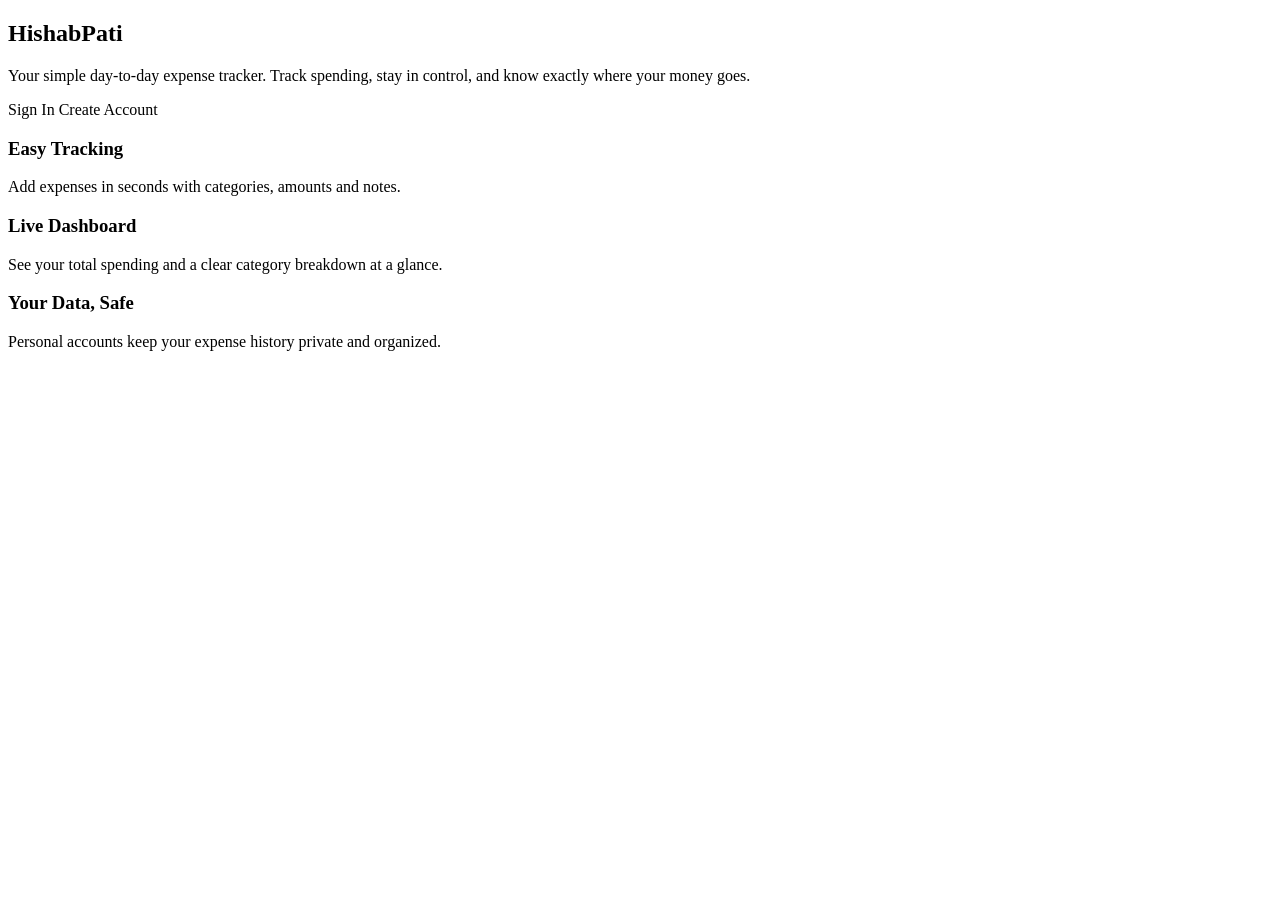
==== src/main/resources/templates/index.html @ 8710046a "Initial commit: HishabPati expense tracker (Spring Boot 4.1.1, Thymeleaf, MongoDB, Security)" ====
<!DOCTYPE html>
<html lang="en" xmlns:th="http://www.thymeleaf.org">
<head>
    <meta charset="UTF-8">
    <meta name="viewport" content="width=device-width, initial-scale=1.0">
    <title>HishabPati - Expense Tracker</title>
    <link rel="stylesheet" th:href="@{/css/style.css}">
</head>
<body>
<main class="container">
    <section class="hero">
        <h1>HishabPati</h1>
        <p class="tagline">Your simple day-to-day expense tracker. Track spending, stay in control, and know exactly where your money goes.</p>
        <div class="hero-actions">
            <a class="btn btn-primary" th:href="@{/login}">Sign In</a>
            <a class="btn btn-ghost" th:href="@{/signup}">Create Account</a>
        </div>

        <div class="hero-features">
            <div class="feature">
                <h3>Easy Tracking</h3>
                <p>Add expenses in seconds with categories, amounts and notes.</p>
            </div>
            <div class="feature">
                <h3>Live Dashboard</h3>
                <p>See your total spending and a clear category breakdown at a glance.</p>
            </div>
            <div class="feature">
                <h3>Your Data, Safe</h3>
                <p>Personal accounts keep your expense history private and organized.</p>
            </div>
        </div>
    </section>
</main>
</body>
</html>
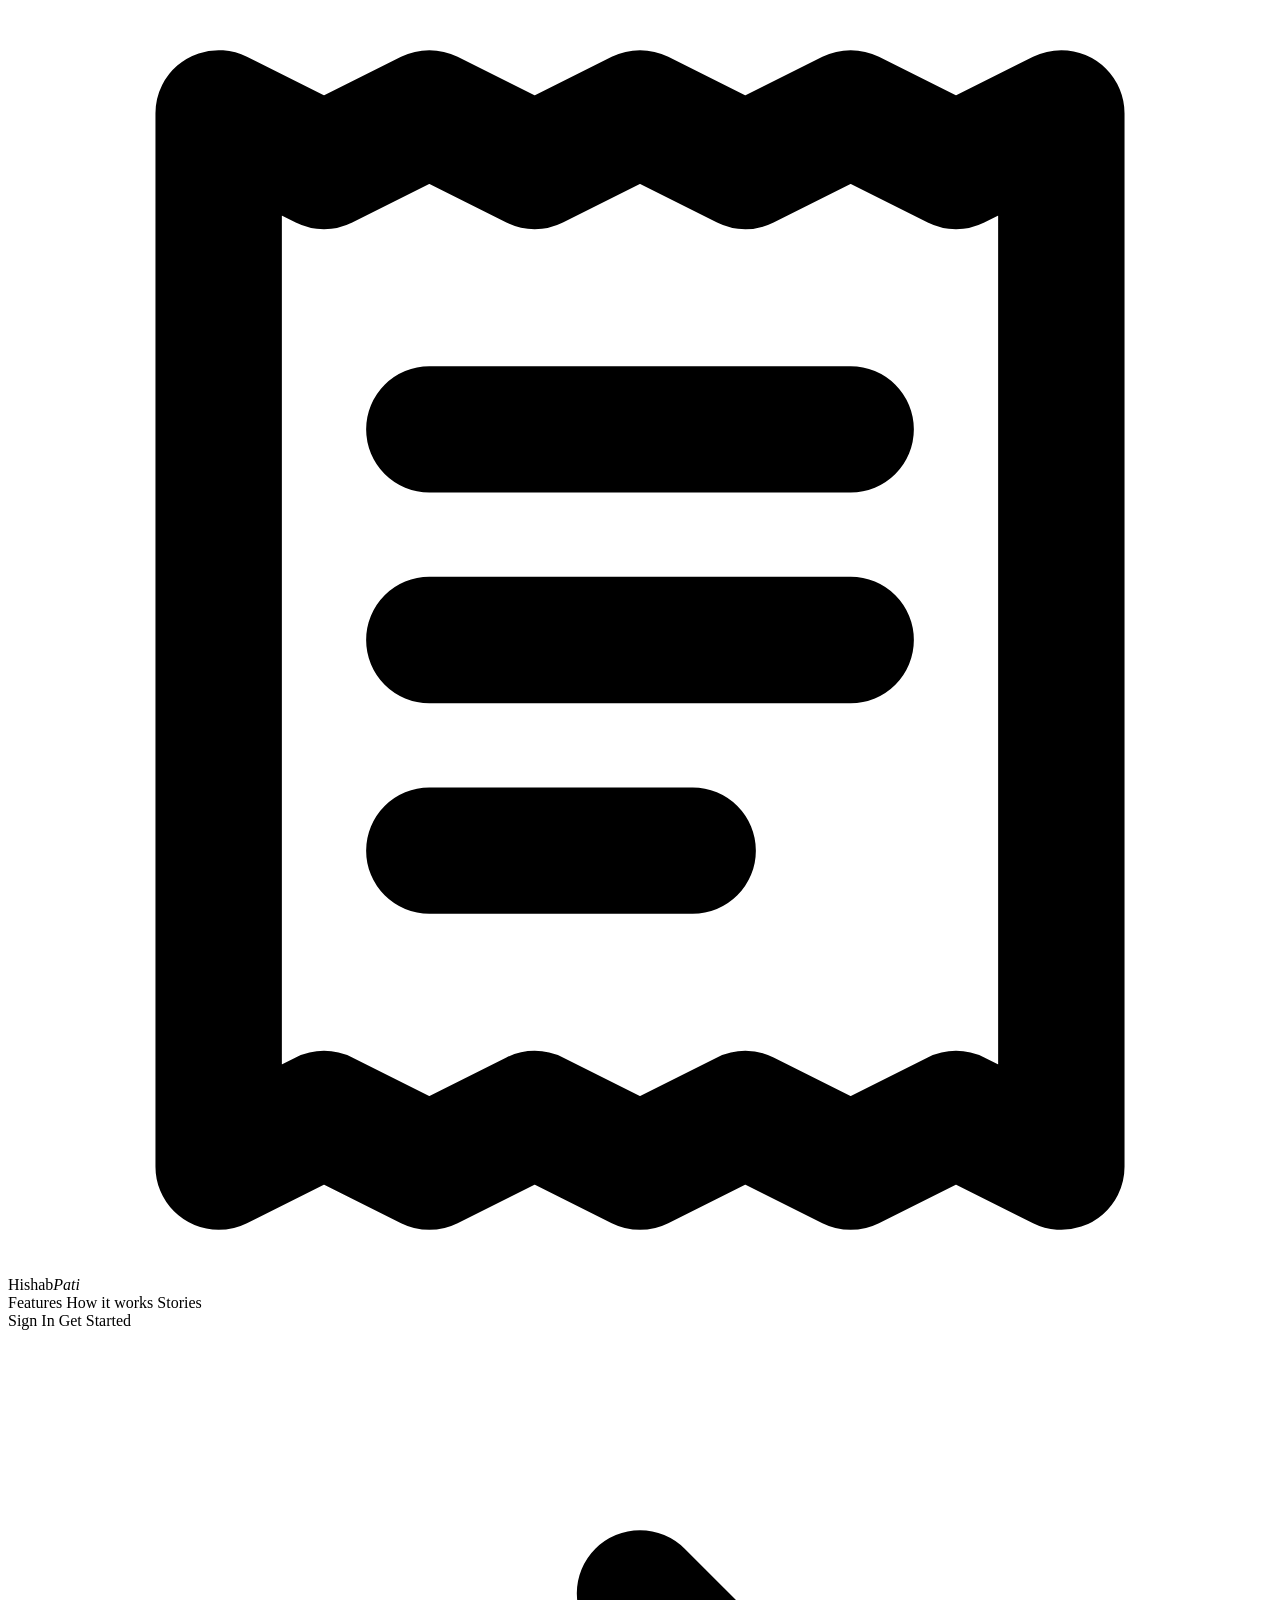
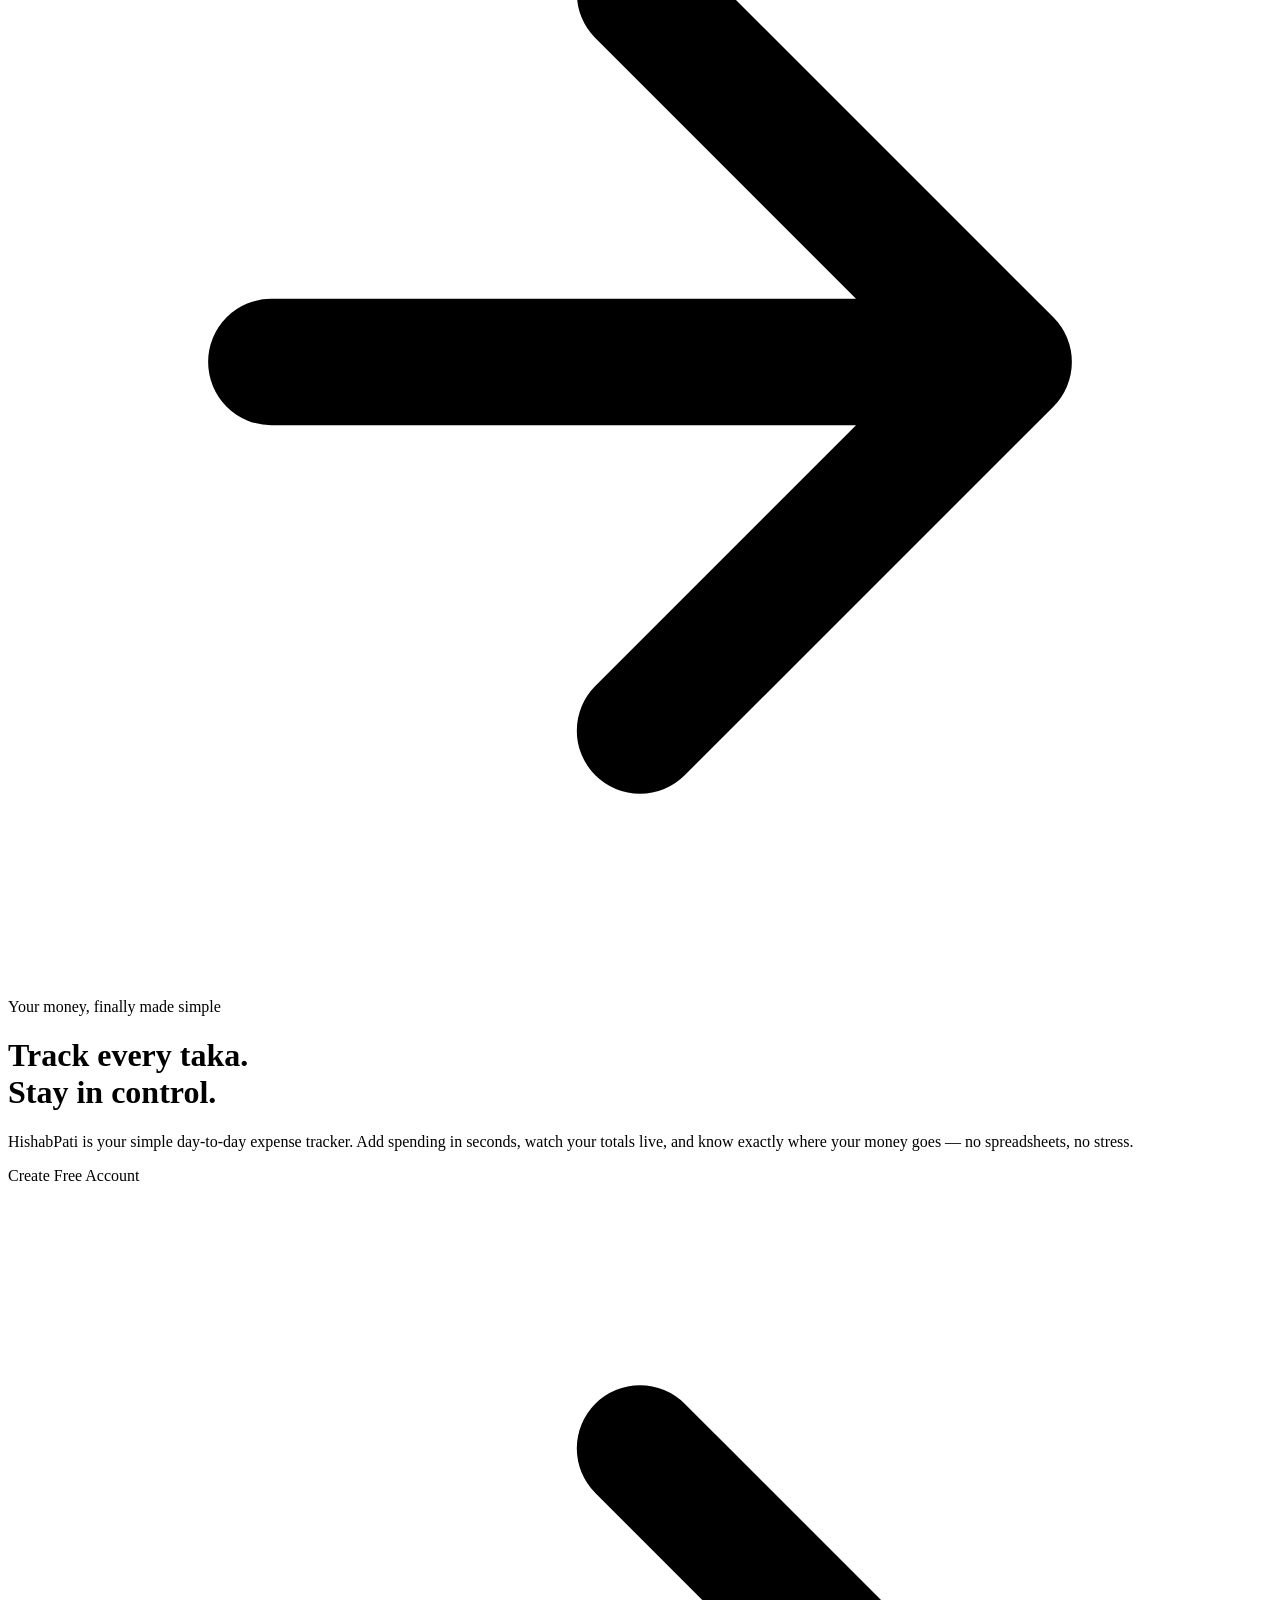
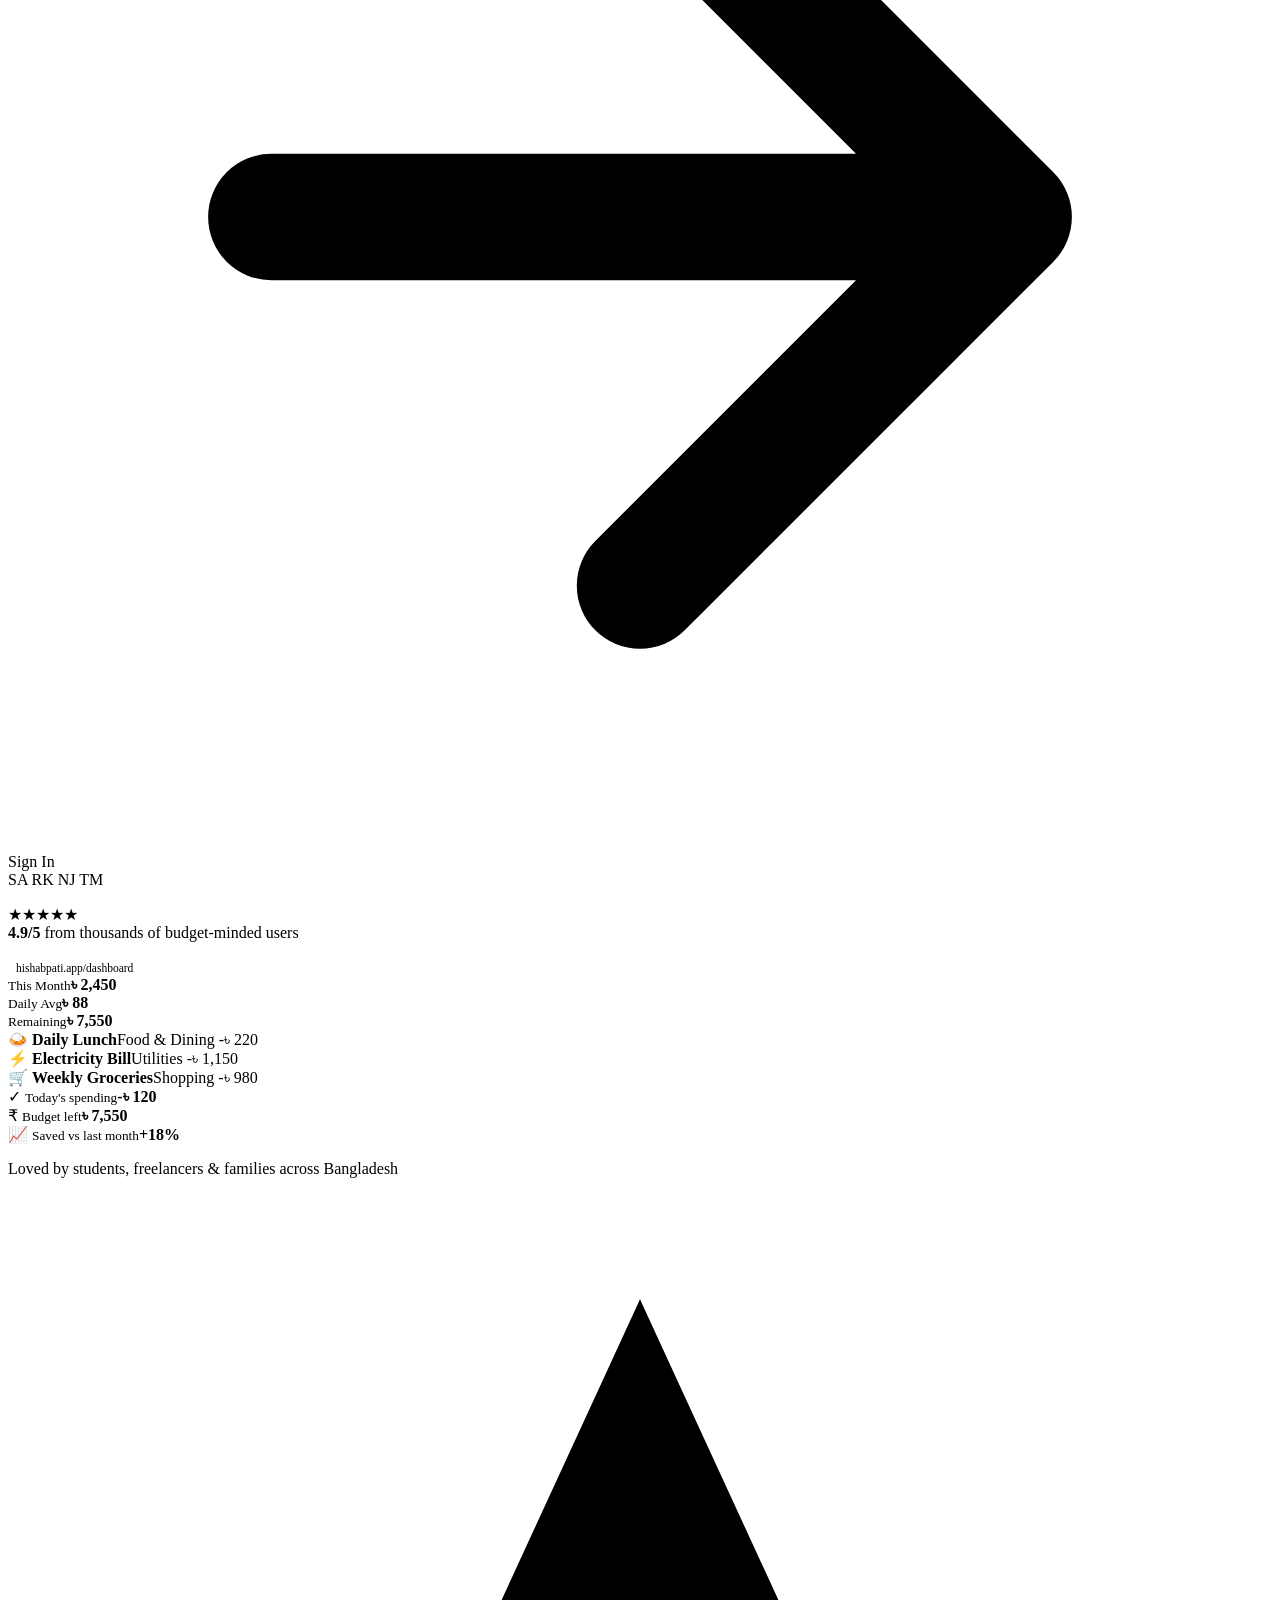
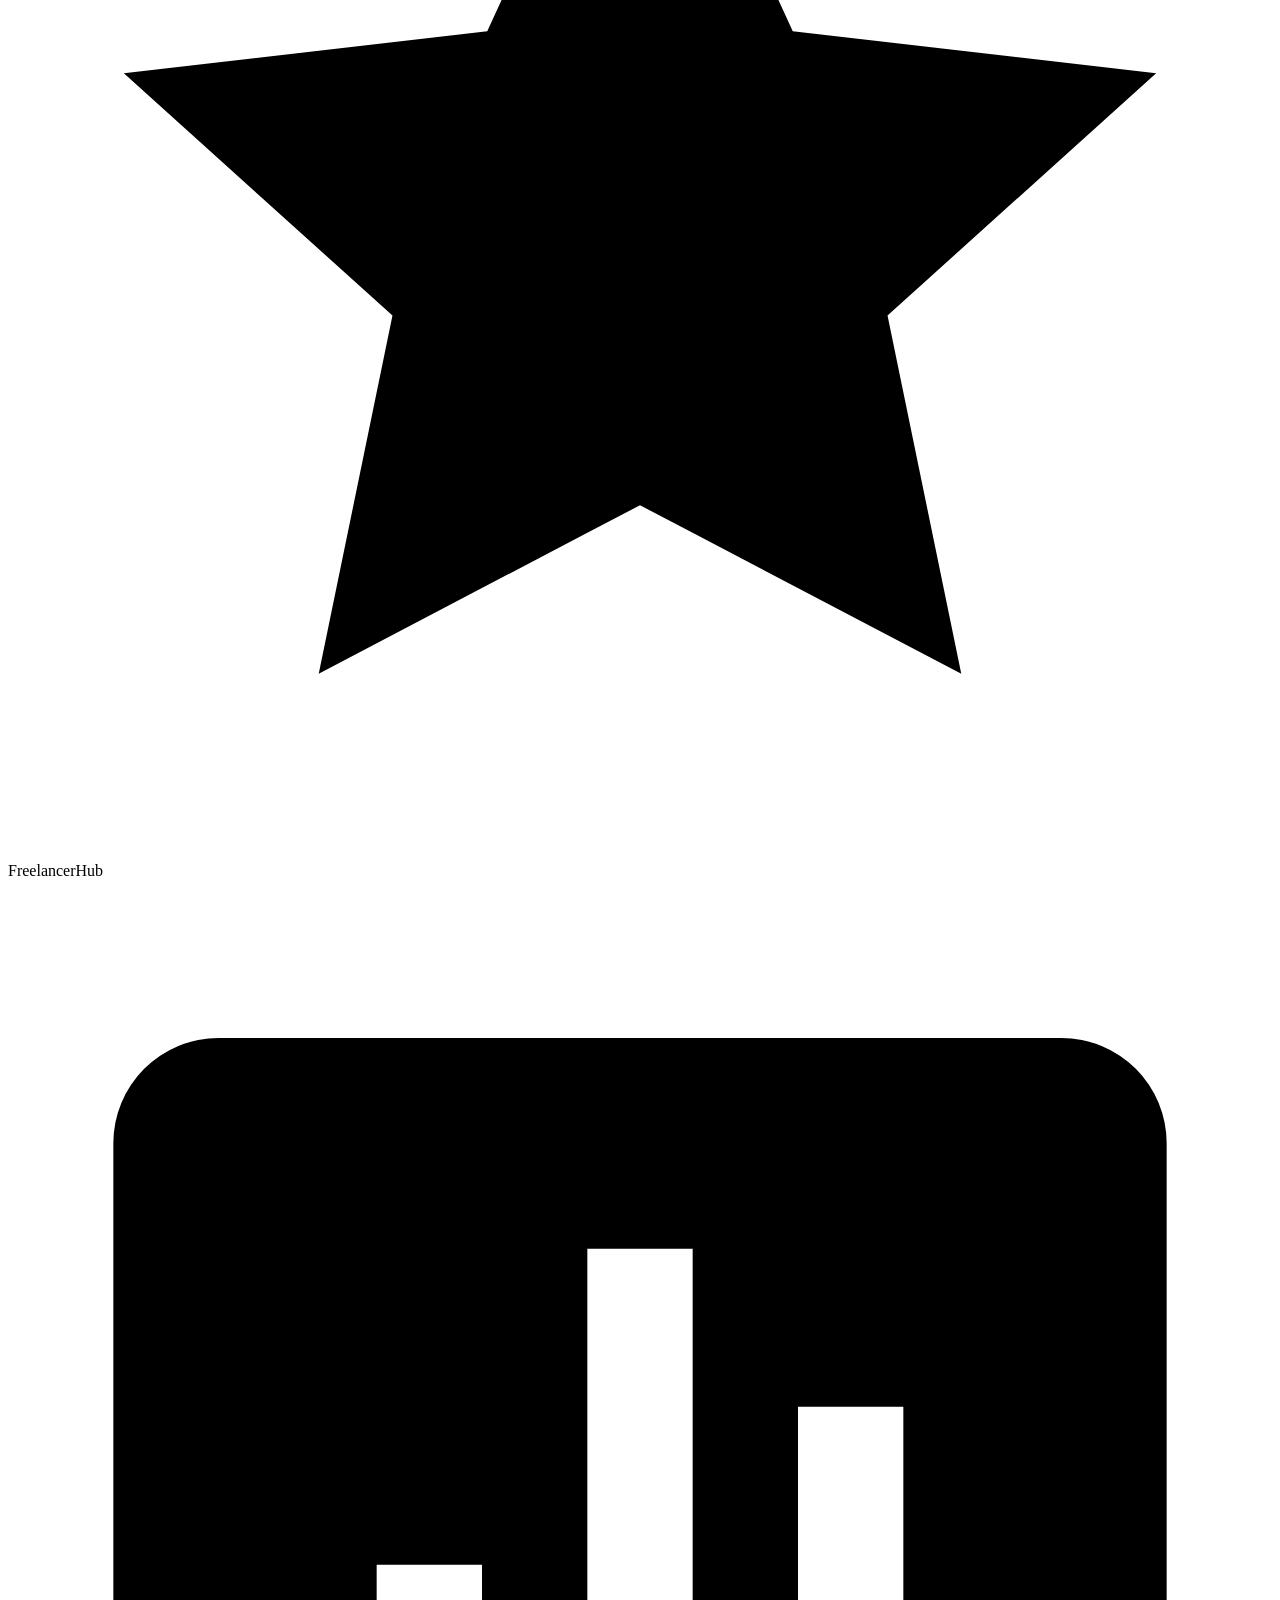
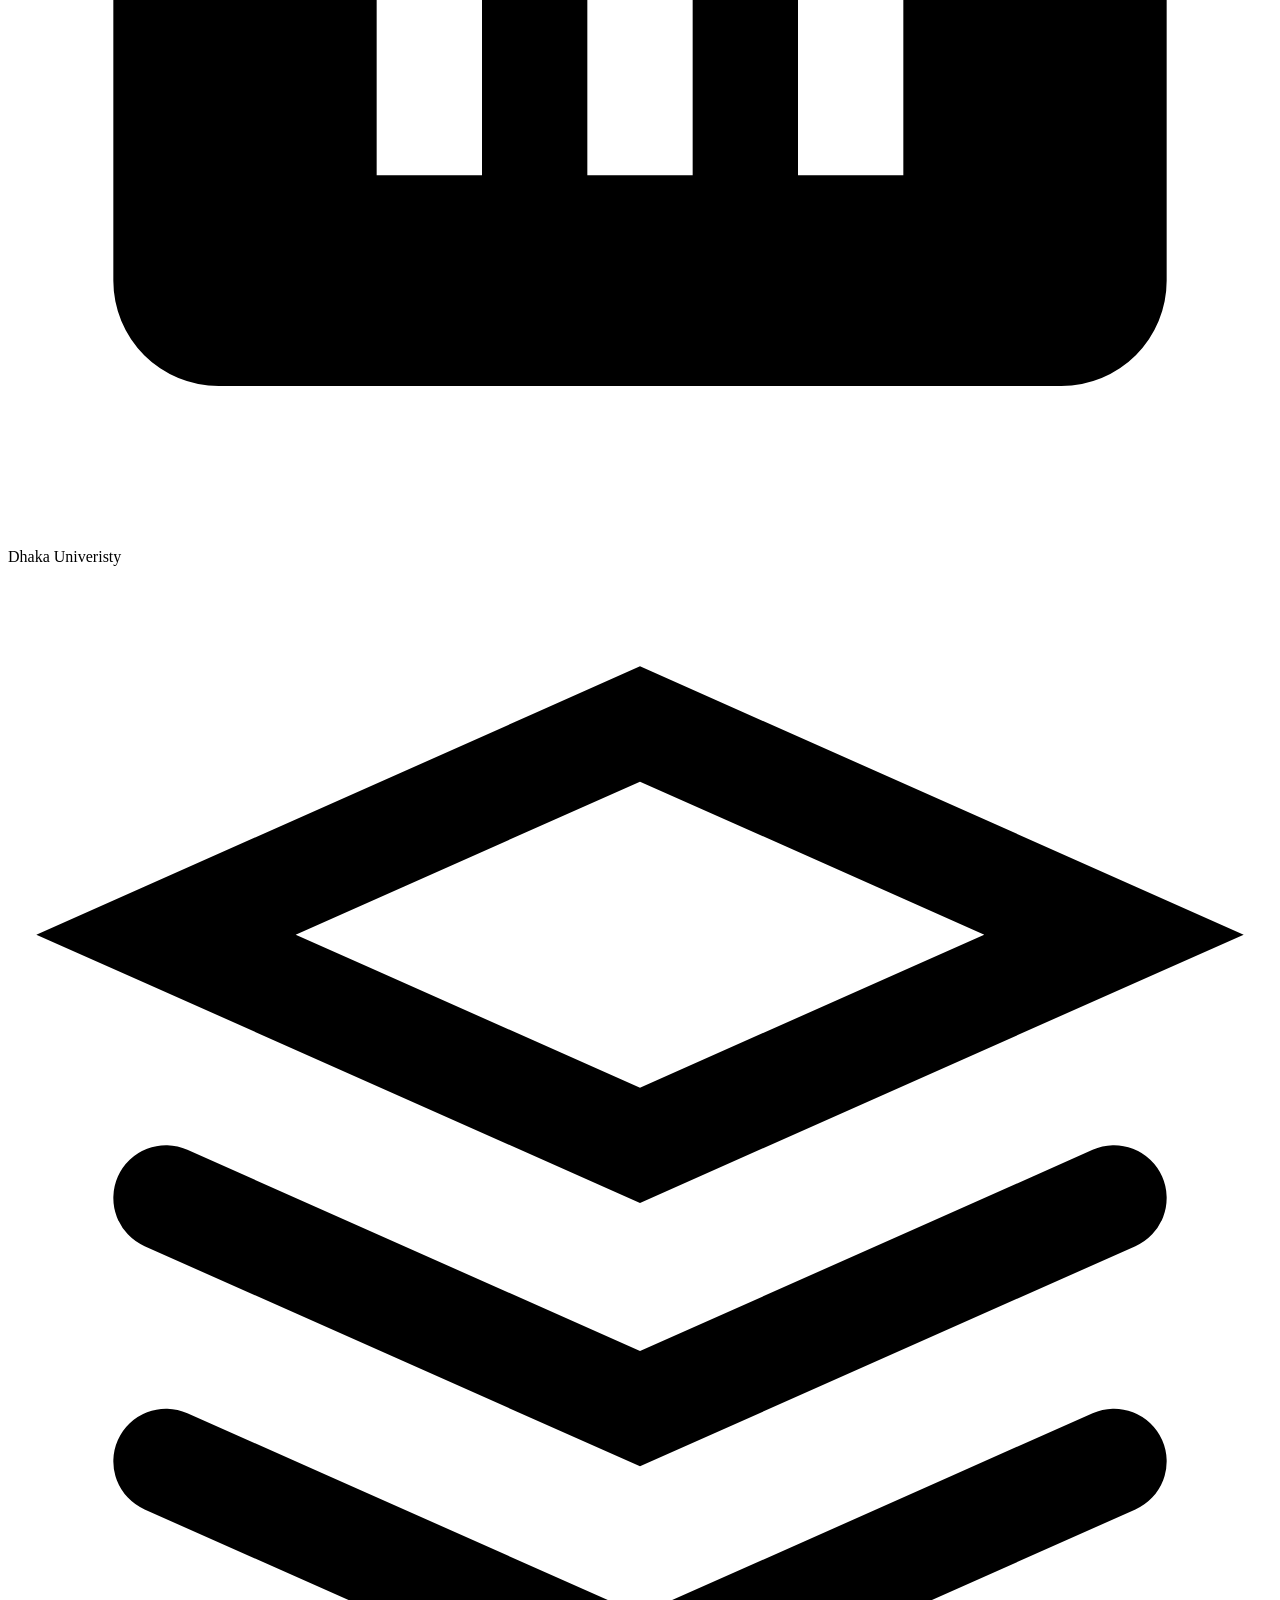
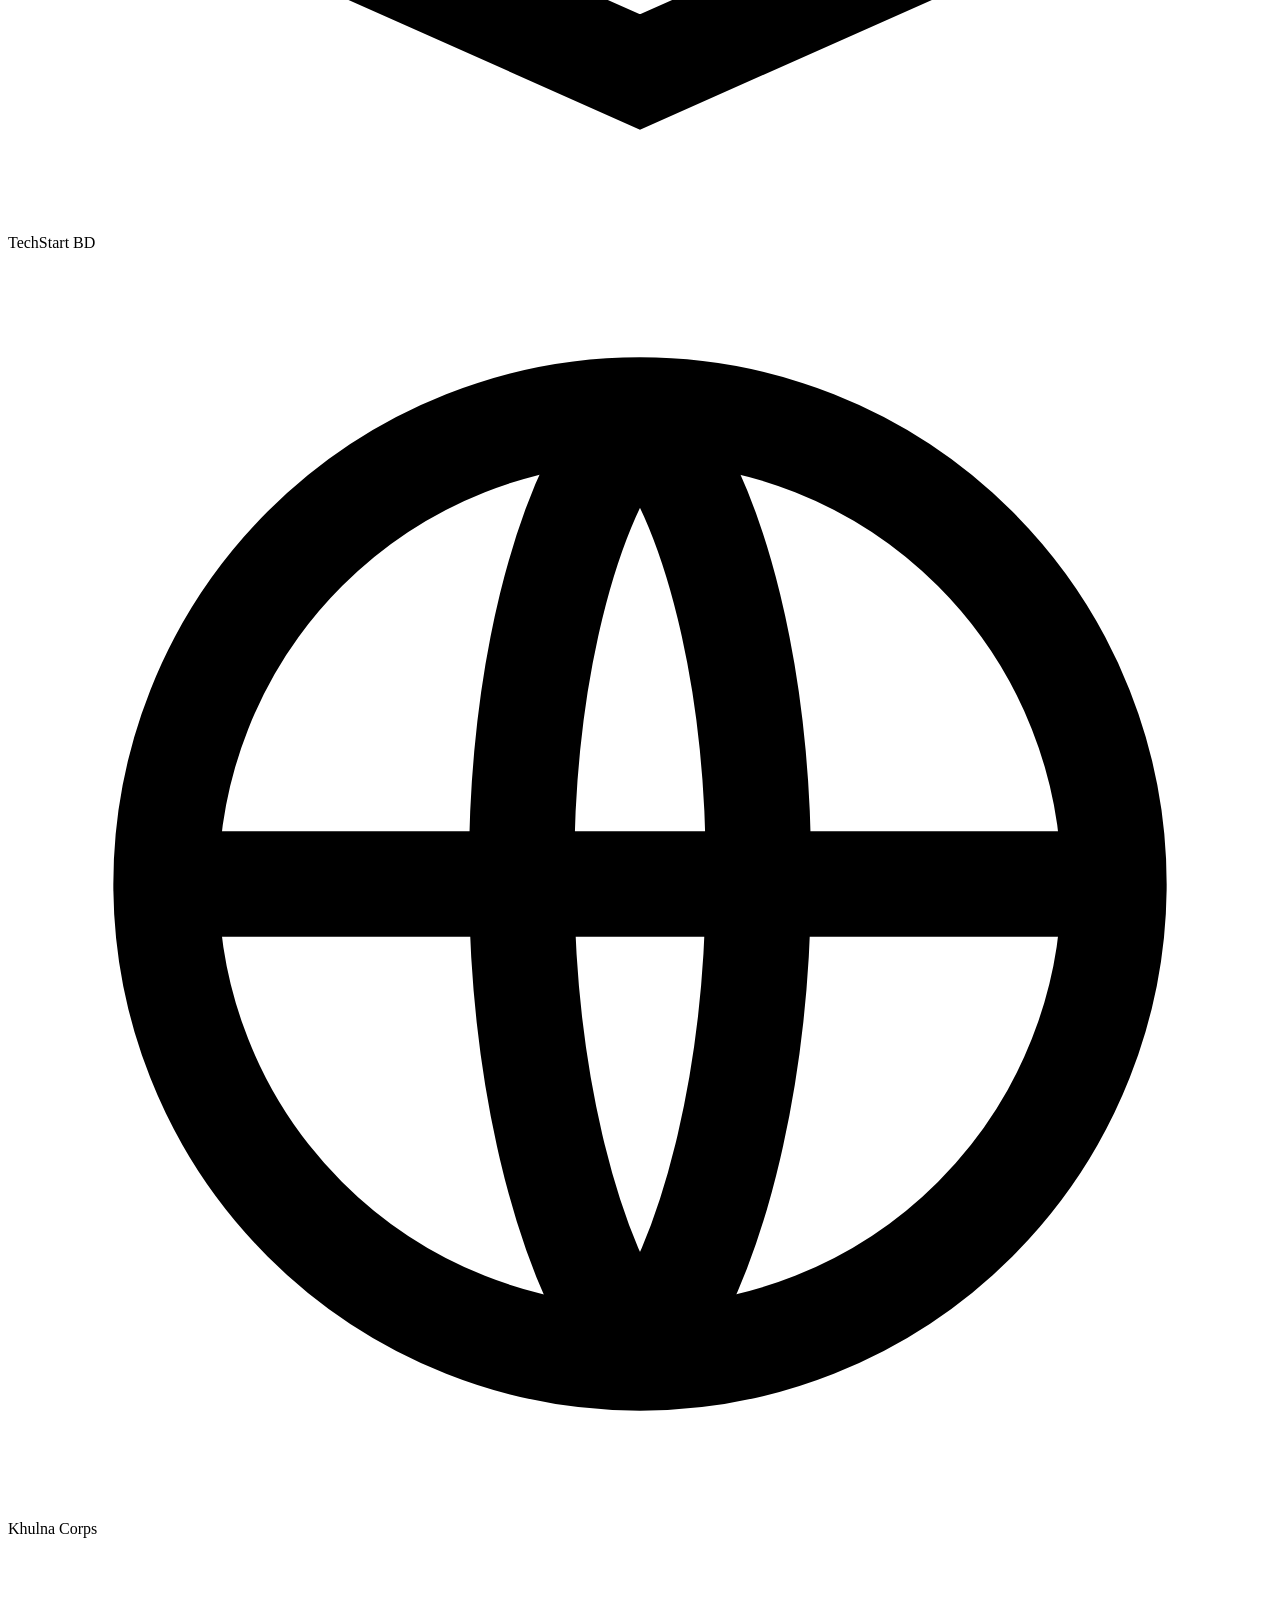
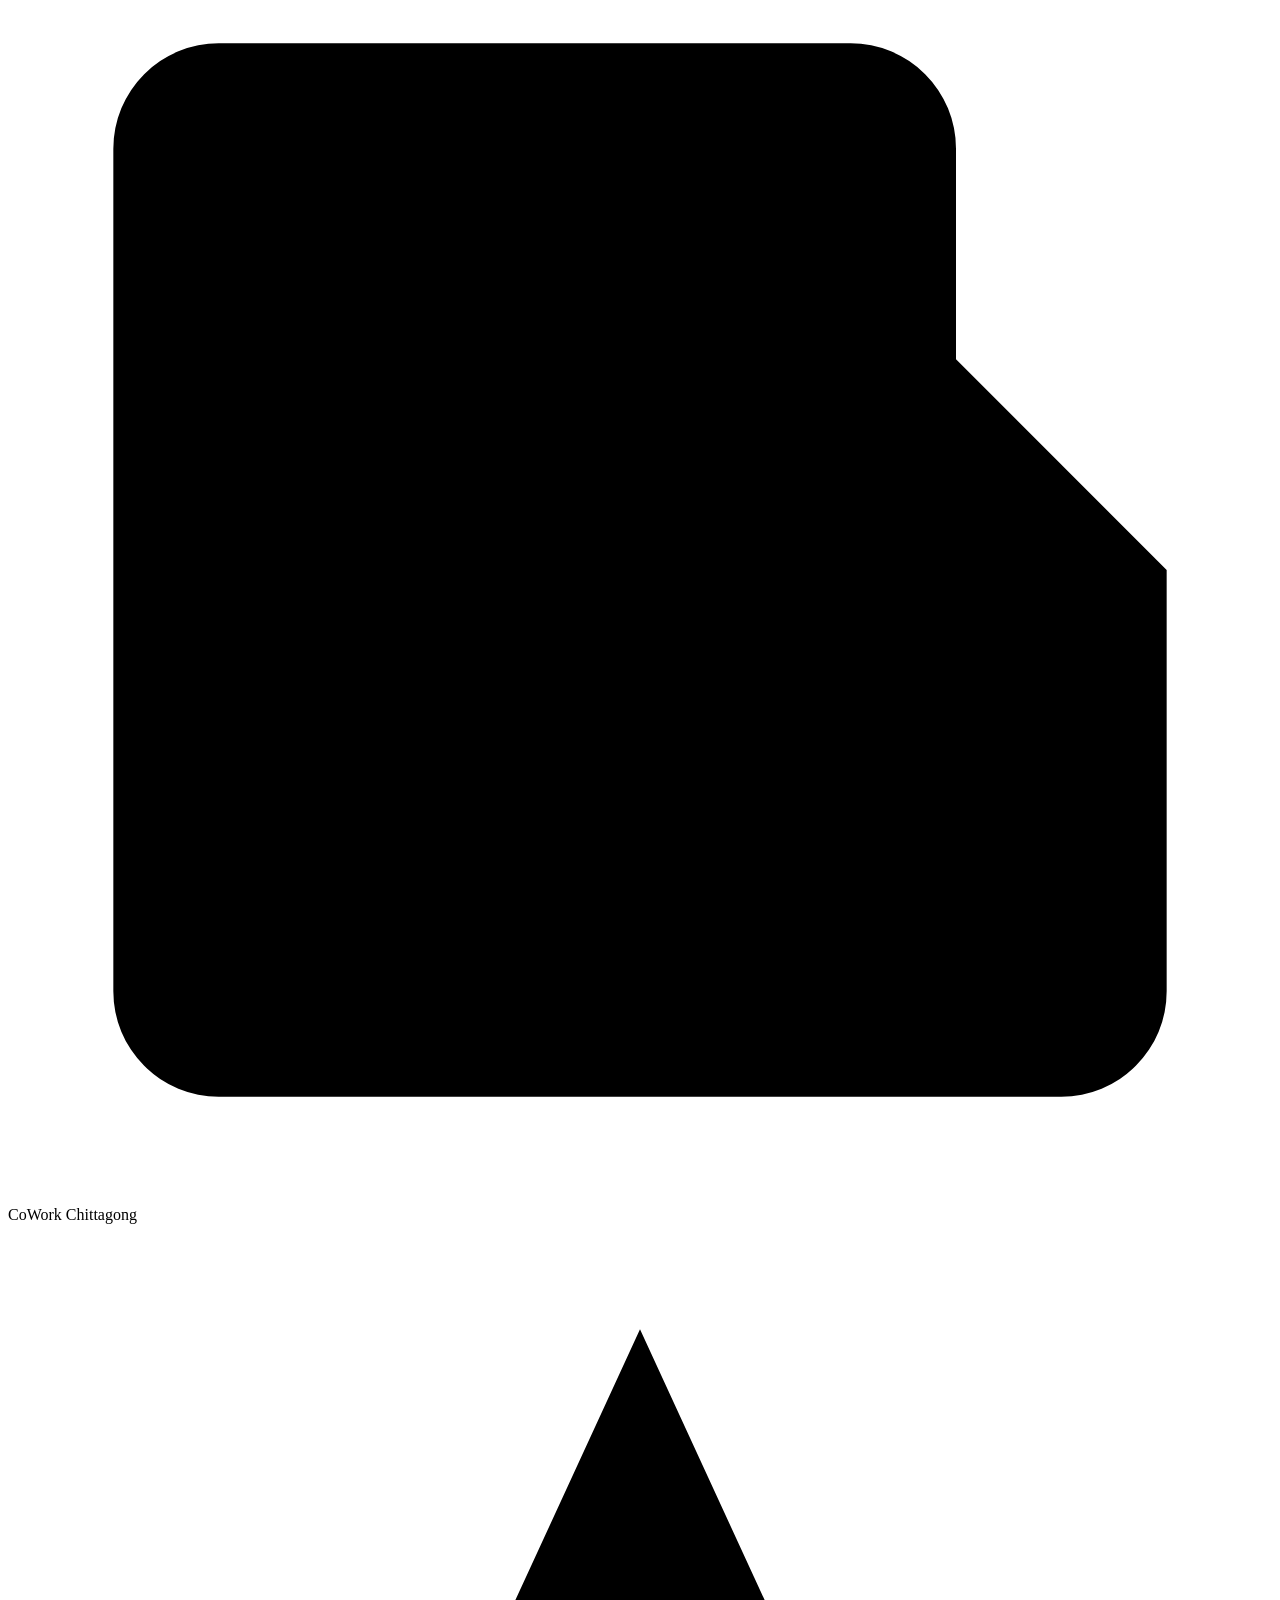
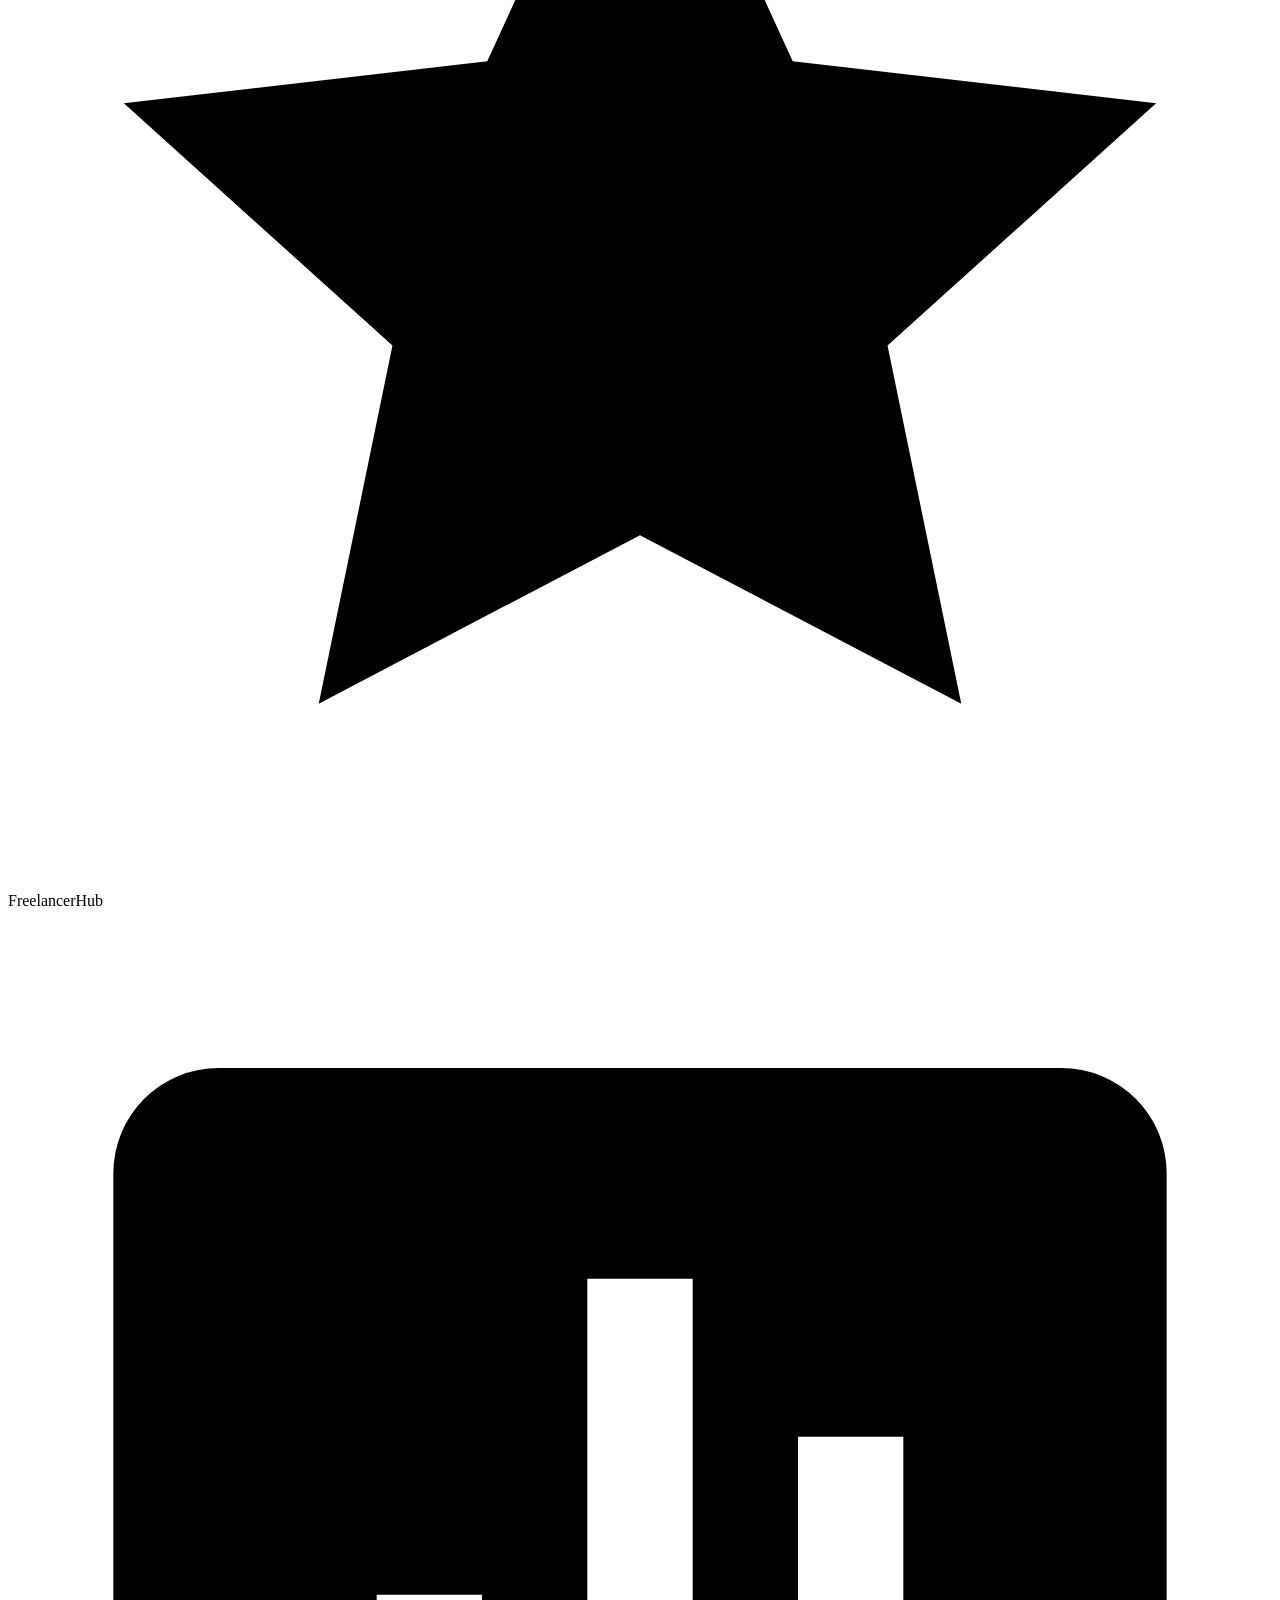
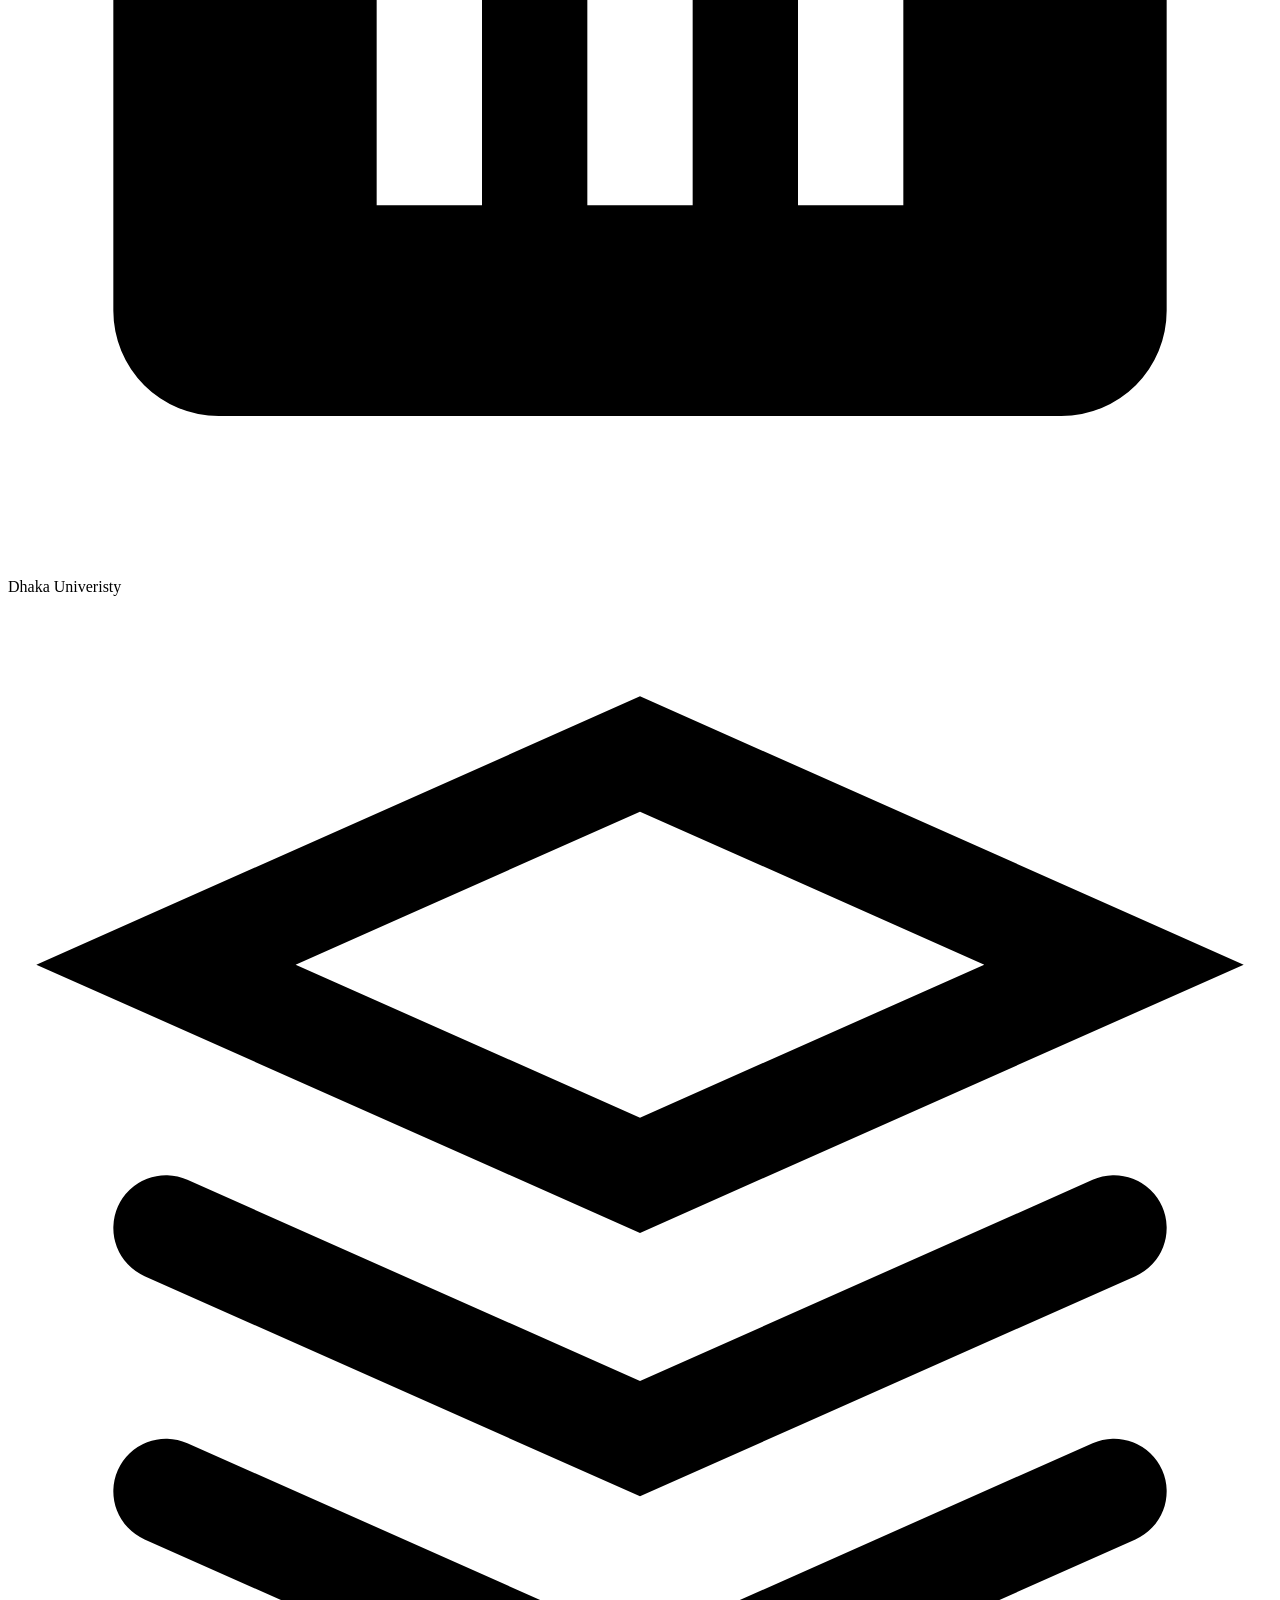
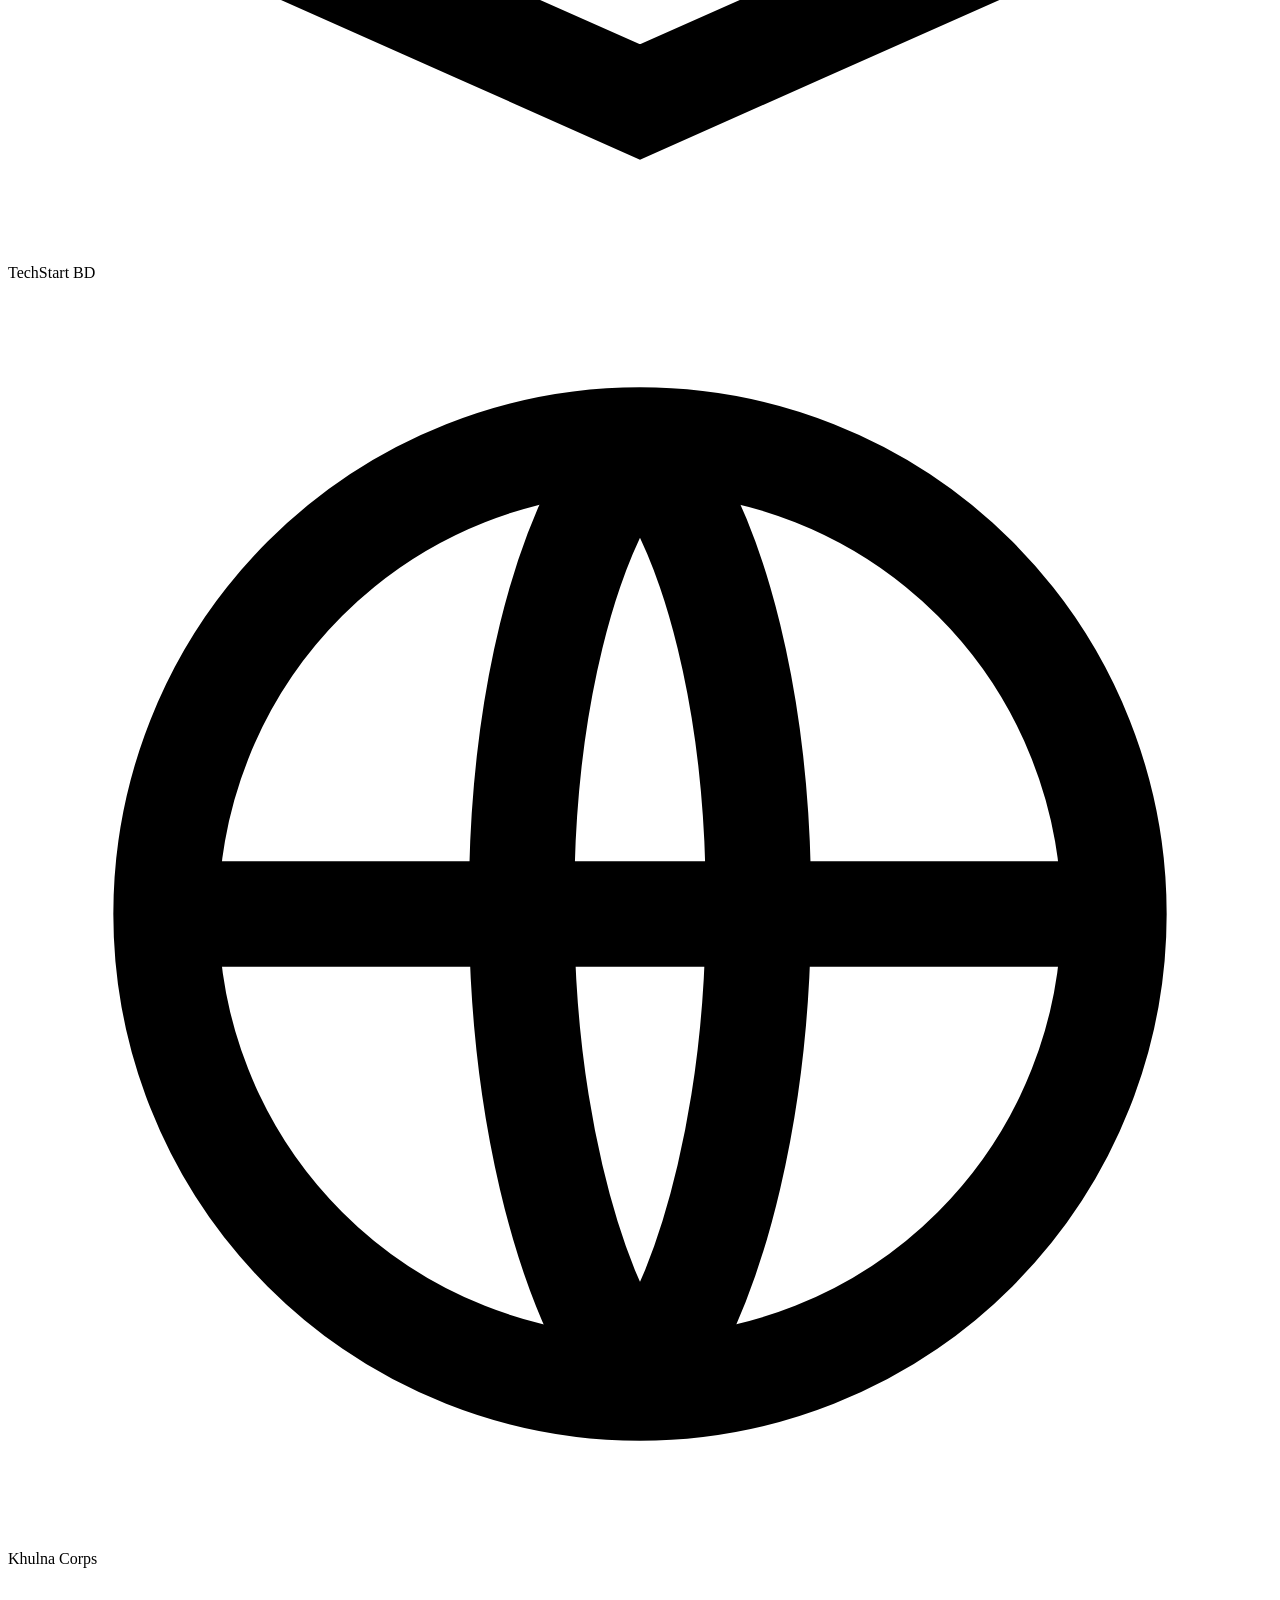
==== commit 5de14fed: "Redesign frontend: premium dark theme, logos, icons and animations - Rewrite landing page with anima" ====
--- a/src/main/resources/templates/index.html
+++ b/src/main/resources/templates/index.html
@@ -3,34 +3,382 @@
 <head>
     <meta charset="UTF-8">
     <meta name="viewport" content="width=device-width, initial-scale=1.0">
-    <title>HishabPati - Expense Tracker</title>
-    <link rel="stylesheet" th:href="@{/css/style.css}">
+    <title>HishabPati - Your Day-to-Day Expense Tracker</title>
+    <link rel="stylesheet" th:href="@{/css/landing.css}">
 </head>
 <body>
-<main class="container">
-    <section class="hero">
-        <h1>HishabPati</h1>
-        <p class="tagline">Your simple day-to-day expense tracker. Track spending, stay in control, and know exactly where your money goes.</p>
+<!-- Animated backdrop -->
+<div class="backdrop" aria-hidden="true">
+    <div class="blob blob-1"></div>
+    <div class="blob blob-2"></div>
+    <div class="blob blob-3"></div>
+</div>
+<div class="grid-overlay" aria-hidden="true"></div>
+
+<!-- Navbar -->
+<nav class="navbar" id="navbar">
+    <div class="nav-inner">
+        <a class="brand" th:href="@{/}">
+            <span class="logo-wrap">
+                <svg viewBox="0 0 24 24" fill="none" stroke="currentColor" stroke-width="2.4" stroke-linecap="round" stroke-linejoin="round">
+                    <path d="M4 2v20l2-1 2 1 2-1 2 1 2-1 2 1 2-1 2 1V2l-2 1-2-1-2 1-2-1-2 1-2-1-2 1-2-1z"/>
+                    <path d="M8 8h8M8 12h8M8 16h5"/>
+                </svg>
+            </span>
+            Hishab<em>Pati</em>
+        </a>
+        <div class="nav-links">
+            <a th:href="@{#features}">Features</a>
+            <a th:href="@{#how}">How it works</a>
+            <a th:href="@{#testimonial}">Stories</a>
+        </div>
+        <div class="nav-cta">
+            <a class="btn btn-ghost" th:href="@{/login}">Sign In</a>
+            <a class="btn btn-primary" th:href="@{/signup}">Get Started
+                <svg viewBox="0 0 24 24" fill="none" stroke="currentColor" stroke-width="2.4" stroke-linecap="round" stroke-linejoin="round">
+                    <path d="M5 12h14M12 5l7 7-7 7"/>
+                </svg>
+            </a>
+        </div>
+    </div>
+</nav>
+
+<!-- Hero -->
+<header class="hero">
+    <div class="hero-copy">
+        <span class="pill"><span class="dot"></span> Your money, finally made simple</span>
+        <h1>Track every taka.<br><span class="gradient-text">Stay in control.</span></h1>
+        <p class="tagline">
+            HishabPati is your simple day-to-day expense tracker. Add spending in seconds,
+            watch your totals live, and know exactly where your money goes — no spreadsheets, no stress.
+        </p>
         <div class="hero-actions">
-            <a class="btn btn-primary" th:href="@{/login}">Sign In</a>
-            <a class="btn btn-ghost" th:href="@{/signup}">Create Account</a>
-        </div>
-
-        <div class="hero-features">
-            <div class="feature">
-                <h3>Easy Tracking</h3>
-                <p>Add expenses in seconds with categories, amounts and notes.</p>
-            </div>
-            <div class="feature">
-                <h3>Live Dashboard</h3>
-                <p>See your total spending and a clear category breakdown at a glance.</p>
-            </div>
-            <div class="feature">
-                <h3>Your Data, Safe</h3>
-                <p>Personal accounts keep your expense history private and organized.</p>
-            </div>
-        </div>
-    </section>
-</main>
+            <a class="btn btn-primary" th:href="@{/signup}">Create Free Account
+                <svg viewBox="0 0 24 24" fill="none" stroke="currentColor" stroke-width="2.4" stroke-linecap="round" stroke-linejoin="round">
+                    <path d="M5 12h14M12 5l7 7-7 7"/>
+                </svg>
+            </a>
+            <a class="btn btn-outline" th:href="@{/login}">Sign In</a>
+        </div>
+        <div class="hero-proof">
+            <div class="avatar-stack">
+                <span class="avatar a1">SA</span>
+                <span class="avatar a2">RK</span>
+                <span class="avatar a3">NJ</span>
+                <span class="avatar a4">TM</span>
+            </div>
+            <p>
+                <span class="stars">★★★★★</span><br>
+                <strong>4.9/5</strong> from thousands of budget-minded users
+            </p>
+        </div>
+    </div>
+
+    <div class="hero-visual">
+        <div class="mock-window">
+            <div class="mock-bar">
+                <span class="dots">
+                    <span class="dot-c"></span><span class="dot-c"></span><span class="dot-c"></span>
+                </span>
+                <span style="font-size:0.72rem;color:var(--muted);margin-left:8px;">hishabpati.app/dashboard</span>
+            </div>
+            <div class="mock-body">
+                <div class="mock-kpi">
+                    <div class="kpi"><small>This Month</small><strong class="teal">৳ 2,450</strong></div>
+                    <div class="kpi"><small>Daily Avg</small><strong>৳ 88</strong></div>
+                    <div class="kpi"><small>Remaining</small><strong class="amber">৳ 7,550</strong></div>
+                </div>
+                <div class="mock-chart">
+                    <span class="mcol" style="--i:1;height:38%"></span>
+                    <span class="mcol" style="--i:2;height:62%"></span>
+                    <span class="mcol" style="--i:3;height:48%"></span>
+                    <span class="mcol" style="--i:4;height:80%"></span>
+                    <span class="mcol" style="--i:5;height:55%"></span>
+                    <span class="mcol" style="--i:6;height:92%"></span>
+                    <span class="mcol" style="--i:7;height:70%"></span>
+                    <span class="mcol" style="--i:8;height:40%"></span>
+                </div>
+                <div class="mock-list">
+                    <div class="mrow">
+                        <span class="micon">🍛</span>
+                        <span class="minfo"><strong>Daily Lunch</strong><span>Food &amp; Dining</span></span>
+                        <span class="mamount" style="color:var(--amber-bright)">-৳ 220</span>
+                    </div>
+                    <div class="mrow">
+                        <span class="micon">⚡</span>
+                        <span class="minfo"><strong>Electricity Bill</strong><span>Utilities</span></span>
+                        <span class="mamount" style="color:var(--amber-bright)">-৳ 1,150</span>
+                    </div>
+                    <div class="mrow">
+                        <span class="micon">🛒</span>
+                        <span class="minfo"><strong>Weekly Groceries</strong><span>Shopping</span></span>
+                        <span class="mamount" style="color:var(--amber-bright)">-৳ 980</span>
+                    </div>
+                </div>
+            </div>
+        </div>
+        <div class="float-chip chip-1">
+            <span class="chip-icon">✓</span>
+            <span><small>Today's spending</small><strong>-৳ 120</strong></span>
+        </div>
+        <div class="float-chip chip-2">
+            <span class="chip-icon">₹</span>
+            <span><small>Budget left</small><strong>৳ 7,550</strong></span>
+        </div>
+        <div class="float-chip chip-3">
+            <span class="chip-icon">📈</span>
+            <span><small>Saved vs last month</small><strong>+18%</strong></span>
+        </div>
+    </div>
+</header>
+
+<!-- Trusted by -->
+<section class="trust reveal">
+    <p>Loved by students, freelancers &amp; families across Bangladesh</p>
+    <div class="marquee">
+        <div class="marquee-track">
+            <span class="logo-item"><svg viewBox="0 0 24 24" fill="currentColor"><path d="M12 2l2.9 6.3 6.9.8-5.1 4.6 1.4 6.8L12 17.3 5.9 20.5l1.4-6.8L2.2 9.1l6.9-.8z"/></svg> FreelancerHub</span>
+            <span class="logo-item"><svg viewBox="0 0 24 24" fill="currentColor"><path d="M20 3H4a2 2 0 0 0-2 2v14a2 2 0 0 0 2 2h16a2 2 0 0 0 2-2V5a2 2 0 0 0-2-2zM9 17H7v-4h2v4zm4 0h-2V7h2v10zm4 0h-2v-7h2v7z"/></svg> Dhaka Univeristy</span>
+            <span class="logo-item"><svg viewBox="0 0 24 24" fill="none" stroke="currentColor" stroke-width="2" stroke-linecap="round"><path d="M3 7l9 4 9-4-9-4-9 4z"/><path d="M3 12l9 4 9-4"/><path d="M3 17l9 4 9-4"/></svg> TechStart BD</span>
+            <span class="logo-item"><svg viewBox="0 0 24 24" fill="none" stroke="currentColor" stroke-width="2"><circle cx="12" cy="12" r="9"/><path d="M3 12h18M12 3c3 3.5 3 14 0 18M12 3c-3 3.5-3 14 0 18"/></svg> Khulna Corps</span>
+            <span class="logo-item"><svg viewBox="0 0 24 24" fill="currentColor"><path d="M4 2h12a2 2 0 0 1 2 2v4l4 4v8a2 2 0 0 1-2 2H4a2 2 0 0 1-2-2V4a2 2 0 0 1 2-2zm3 6h8v2H7V8zm0 5h8v2H7v-2zm0 5h5v2H7v-2z"/></svg> CoWork Chittagong</span>
+            <span class="logo-item"><svg viewBox="0 0 24 24" fill="currentColor"><path d="M12 2l2.9 6.3 6.9.8-5.1 4.6 1.4 6.8L12 17.3 5.9 20.5l1.4-6.8L2.2 9.1l6.9-.8z"/></svg> FreelancerHub</span>
+            <span class="logo-item"><svg viewBox="0 0 24 24" fill="currentColor"><path d="M20 3H4a2 2 0 0 0-2 2v14a2 2 0 0 0 2 2h16a2 2 0 0 0 2-2V5a2 2 0 0 0-2-2zM9 17H7v-4h2v4zm4 0h-2V7h2v10zm4 0h-2v-7h2v7z"/></svg> Dhaka Univeristy</span>
+            <span class="logo-item"><svg viewBox="0 0 24 24" fill="none" stroke="currentColor" stroke-width="2" stroke-linecap="round"><path d="M3 7l9 4 9-4-9-4-9 4z"/><path d="M3 12l9 4 9-4"/><path d="M3 17l9 4 9-4"/></svg> TechStart BD</span>
+            <span class="logo-item"><svg viewBox="0 0 24 24" fill="none" stroke="currentColor" stroke-width="2"><circle cx="12" cy="12" r="9"/><path d="M3 12h18M12 3c3 3.5 3 14 0 18M12 3c-3 3.5-3 14 0 18"/></svg> Khulna Corps</span>
+            <span class="logo-item"><svg viewBox="0 0 24 24" fill="currentColor"><path d="M4 2h12a2 2 0 0 1 2 2v4l4 4v8a2 2 0 0 1-2 2H4a2 2 0 0 1-2-2V4a2 2 0 0 1 2-2zm3 6h8v2H7V8zm0 5h8v2H7v-2zm0 5h5v2H7v-2z"/></svg> CoWork Chittagong</span>
+        </div>
+    </div>
+</section>
+
+<!-- Features -->
+<section class="section" id="features">
+    <div class="section-head reveal">
+        <span class="eyebrow">Why HishabPati</span>
+        <h2>Everything you need to <span class="gradient-text">master your money</span></h2>
+        <p>Purpose-built for real life. No jargon, no clutter — just the tools that keep your daily spending on track.</p>
+    </div>
+    <div class="features-grid">
+        <div class="feature-card reveal reveal-delay-1">
+            <div class="feature-icon">
+                <svg viewBox="0 0 24 24" fill="none" stroke="currentColor" stroke-width="2" stroke-linecap="round" stroke-linejoin="round">
+                    <path d="M12 1v22M17 5H9.5a3.5 3.5 0 0 0 0 7h5a3.5 3.5 0 0 1 0 7H6"/>
+                </svg>
+            </div>
+            <h3>Easy Tracking</h3>
+            <p>Add expenses in seconds with categories, amounts and notes. Set reminders so nothing slips through the cracks.</p>
+            <span class="learn-more">Track in seconds
+                <svg viewBox="0 0 24 24" fill="none" stroke="currentColor" stroke-width="2.4" stroke-linecap="round" stroke-linejoin="round"><path d="M5 12h14M12 5l7 7-7 7"/></svg>
+            </span>
+        </div>
+        <div class="feature-card reveal reveal-delay-2">
+            <div class="feature-icon">
+                <svg viewBox="0 0 24 24" fill="none" stroke="currentColor" stroke-width="2" stroke-linecap="round" stroke-linejoin="round">
+                    <path d="M3 3v18h18M7 15l4-4 3 3 5-6"/>
+                </svg>
+            </div>
+            <h3>Live Dashboard</h3>
+            <p>See your total spending and a clear category breakdown at a glance with a beautiful, always-fresh dashboard.</p>
+            <span class="learn-more">See it live
+                <svg viewBox="0 0 24 24" fill="none" stroke="currentColor" stroke-width="2.4" stroke-linecap="round" stroke-linejoin="round"><path d="M5 12h14M12 5l7 7-7 7"/></svg>
+            </span>
+        </div>
+        <div class="feature-card reveal reveal-delay-3">
+            <div class="feature-icon">
+                <svg viewBox="0 0 24 24" fill="none" stroke="currentColor" stroke-width="2" stroke-linecap="round" stroke-linejoin="round">
+                    <rect x="4" y="10" width="16" height="10" rx="2"/>
+                    <path d="M8 10V7a4 4 0 0 1 8 0v3M12 14v2"/>
+                </svg>
+            </div>
+            <h3>Your Data, Safe</h3>
+            <p>Personal accounts keep your expense history private, protected and organized — yours and only yours.</p>
+            <span class="learn-more">Stay protected
+                <svg viewBox="0 0 24 24" fill="none" stroke="currentColor" stroke-width="2.4" stroke-linecap="round" stroke-linejoin="round"><path d="M5 12h14M12 5l7 7-7 7"/></svg>
+            </span>
+        </div>
+    </div>
+</section>
+
+<!-- Stats -->
+<section class="section">
+    <div class="stats-band reveal">
+        <div class="stat-item">
+            <div class="stat-num"><span data-count="12500">0</span><small>+</small></div>
+            <span>Expenses tracked daily</span>
+        </div>
+        <div class="stat-item">
+            <div class="stat-num"><span data-count="8">0</span>k<small>+</small></div>
+            <span>Happy users</span>
+        </div>
+        <div class="stat-item">
+            <div class="stat-num">৳<span data-count="240">0</span>M<small>+</small></div>
+            <span>Money accounted for</span>
+        </div>
+        <div class="stat-item">
+            <div class="stat-num"><span data-count="12">0</span><small>+</small></div>
+            <span>Spending categories</span>
+        </div>
+    </div>
+</section>
+
+<!-- How it works -->
+<section class="section" id="how">
+    <div class="section-head reveal">
+        <span class="eyebrow">How it works</span>
+        <h2>Start in <span class="gradient-text">three simple steps</span></h2>
+        <p>From zero to full control in under a minute.</p>
+    </div>
+    <div class="steps">
+        <div class="step-card reveal reveal-delay-1">
+            <div class="step-num">1</div>
+            <h3>Create your account</h3>
+            <p>Sign up for free with just your name and email. No card, no hassle.</p>
+        </div>
+        <div class="step-card reveal reveal-delay-2">
+            <div class="step-num">2</div>
+            <h3>Add your expenses</h3>
+            <p>Log each purchase with a category, amount and optional note — instantly.</p>
+        </div>
+        <div class="step-card reveal reveal-delay-3">
+            <div class="step-num">3</div>
+            <h3>Watch your insights</h3>
+            <p>Review totals and category breakdowns any time from your live dashboard.</p>
+        </div>
+    </div>
+</section>
+
+<!-- Testimonial -->
+<section class="section" id="testimonial">
+    <div class="testimonial">
+        <div class="quote-card reveal">
+            <span class="big-quote">“</span>
+            <blockquote>
+                I used to drown in random notes and bank screenshots. HishabPati gave me a
+                five-second habit that turned into real savings. I finally know where every
+                taka goes at the end of the month.
+            </blockquote>
+            <span class="stars">★★★★★</span>
+            <div class="quote-author">
+                <span class="avatar">RA</span>
+                <span>
+                    <strong>Rahim Ahmed</strong>
+                    <span>Freelance developer, Dhaka</span>
+                </span>
+            </div>
+        </div>
+        <div class="points">
+            <div class="point reveal reveal-delay-1">
+                <span class="point-icon">
+                    <svg viewBox="0 0 24 24" fill="none" stroke="currentColor" stroke-width="2.2" stroke-linecap="round" stroke-linejoin="round"><path d="M13 2L3 14h7l-1 8 10-12h-7l1-8z"/></svg>
+                </span>
+                <span><strong>Instant &amp; lightweight</strong><p>No bloated apps — opens instantly on any device.</p></span>
+            </div>
+            <div class="point reveal reveal-delay-2">
+                <span class="point-icon">
+                    <svg viewBox="0 0 24 24" fill="none" stroke="currentColor" stroke-width="2.2" stroke-linecap="round" stroke-linejoin="round"><path d="M22 12h-4l-3 9L9 3l-3 9H2"/></svg>
+                </span>
+                <span><strong>Local-first &amp; private</strong><p>Your expense history stays personal to your account.</p></span>
+            </div>
+            <div class="point reveal reveal-delay-3">
+                <span class="point-icon">
+                    <svg viewBox="0 0 24 24" fill="none" stroke="currentColor" stroke-width="2.2" stroke-linecap="round" stroke-linejoin="round"><circle cx="12" cy="12" r="10"/><path d="M12 6v6l4 2"/></svg>
+                </span>
+                <span><strong>Truly simple</strong><p>Built around how people actually spend — by the day.</p></span>
+            </div>
+        </div>
+    </div>
+</section>
+
+<!-- CTA -->
+<section class="section">
+    <div class="cta-band reveal">
+        <span class="eyebrow">Ready to take control?</span>
+        <h2>Your first step to smarter spending <span class="gradient-text">starts here</span></h2>
+        <p>Join thousands already tracking with HishabPati. Free forever to start.</p>
+        <div class="cta-actions">
+            <a class="btn btn-primary" th:href="@{/signup}">Create Free Account
+                <svg viewBox="0 0 24 24" fill="none" stroke="currentColor" stroke-width="2.4" stroke-linecap="round" stroke-linejoin="round"><path d="M5 12h14M12 5l7 7-7 7"/></svg>
+            </a>
+            <a class="btn btn-ghost" th:href="@{/login}">I already have an account</a>
+        </div>
+    </div>
+</section>
+
+<!-- Footer -->
+<footer class="footer">
+    <div class="footer-inner">
+        <a class="brand" th:href="@{/}">
+            <span class="logo-wrap">
+                <svg viewBox="0 0 24 24" fill="none" stroke="currentColor" stroke-width="2.4" stroke-linecap="round" stroke-linejoin="round">
+                    <path d="M4 2v20l2-1 2 1 2-1 2 1 2-1 2 1 2-1 2 1V2l-2 1-2-1-2 1-2-1-2 1-2-1-2 1-2-1z"/>
+                    <path d="M8 8h8M8 12h8M8 16h5"/>
+                </svg>
+            </span>
+            Hishab<em>Pati</em>
+        </a>
+        <div class="footer-links">
+            <a th:href="@{#features}">Features</a>
+            <a th:href="@{#how}">How it works</a>
+            <a th:href="@{#testimonial}">Stories</a>
+            <a th:href="@{/login}">Sign In</a>
+            <a th:href="@{/signup}">Sign Up</a>
+        </div>
+    </div>
+    <p class="footer-legal">© 2026 HishabPati · A simple day-to-day expense tracker · Made with care in Bangladesh</p>
+</footer>
+
+<script>
+    // Navbar shrink on scroll
+    var navbar = document.getElementById('navbar');
+    var onScroll = function () {
+        navbar.classList.toggle('scrolled', window.scrollY > 40);
+    };
+    window.addEventListener('scroll', onScroll, { passive: true });
+    onScroll();
+
+    // Reveal on scroll
+    var revealEls = document.querySelectorAll('.reveal');
+    var io = new IntersectionObserver(function (entries) {
+        entries.forEach(function (entry) {
+            if (entry.isIntersecting) {
+                entry.target.classList.add('visible');
+                io.unobserve(entry.target);
+            }
+        });
+    }, { threshold: 0.15, rootMargin: '0px 0px -40px 0px' });
+    revealEls.forEach(function (el) { io.observe(el); });
+
+    // Animated counters
+    var counters = document.querySelectorAll('[data-count]');
+    var cio = new IntersectionObserver(function (entries) {
+        entries.forEach(function (entry) {
+            if (!entry.isIntersecting) return;
+            var el = entry.target;
+            cio.unobserve(el);
+            var target = parseInt(el.getAttribute('data-count'), 10);
+            var duration = 1600;
+            var start = null;
+            var step = function (ts) {
+                if (!start) start = ts;
+                var p = Math.min((ts - start) / duration, 1);
+                var eased = 1 - Math.pow(1 - p, 3);
+                el.textContent = Math.floor(eased * target).toLocaleString('en-US');
+                if (p < 1) requestAnimationFrame(step);
+            };
+            requestAnimationFrame(step);
+        });
+    }, { threshold: 0.6 });
+    counters.forEach(function (el) { cio.observe(el); });
+
+    // Feature card spotlight follow
+    var cards = document.querySelectorAll('.feature-card');
+    cards.forEach(function (card) {
+        card.addEventListener('mousemove', function (e) {
+            var r = card.getBoundingClientRect();
+            card.style.setProperty('--mx', ((e.clientX - r.left) / r.width * 100) + '%');
+            card.style.setProperty('--my', ((e.clientY - r.top) / r.height * 100) + '%');
+        });
+    });
+</script>
 </body>
 </html>
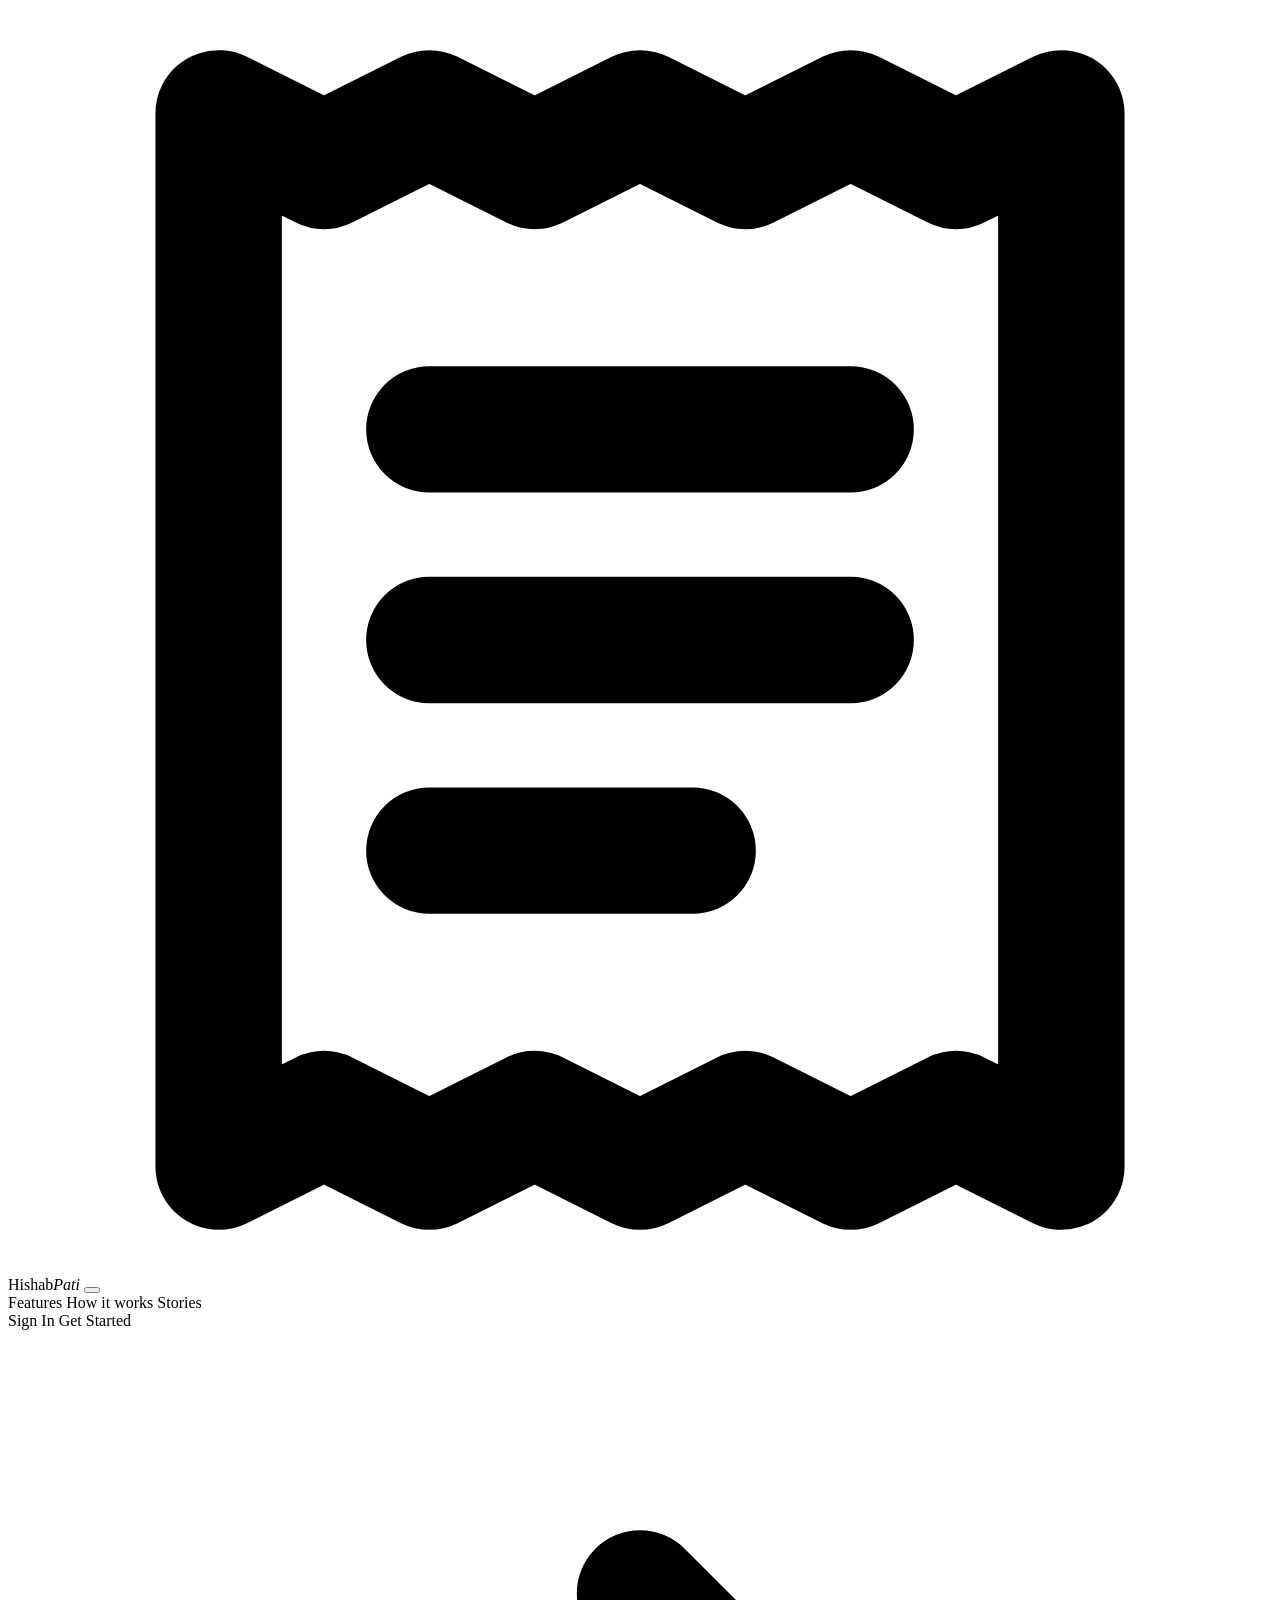
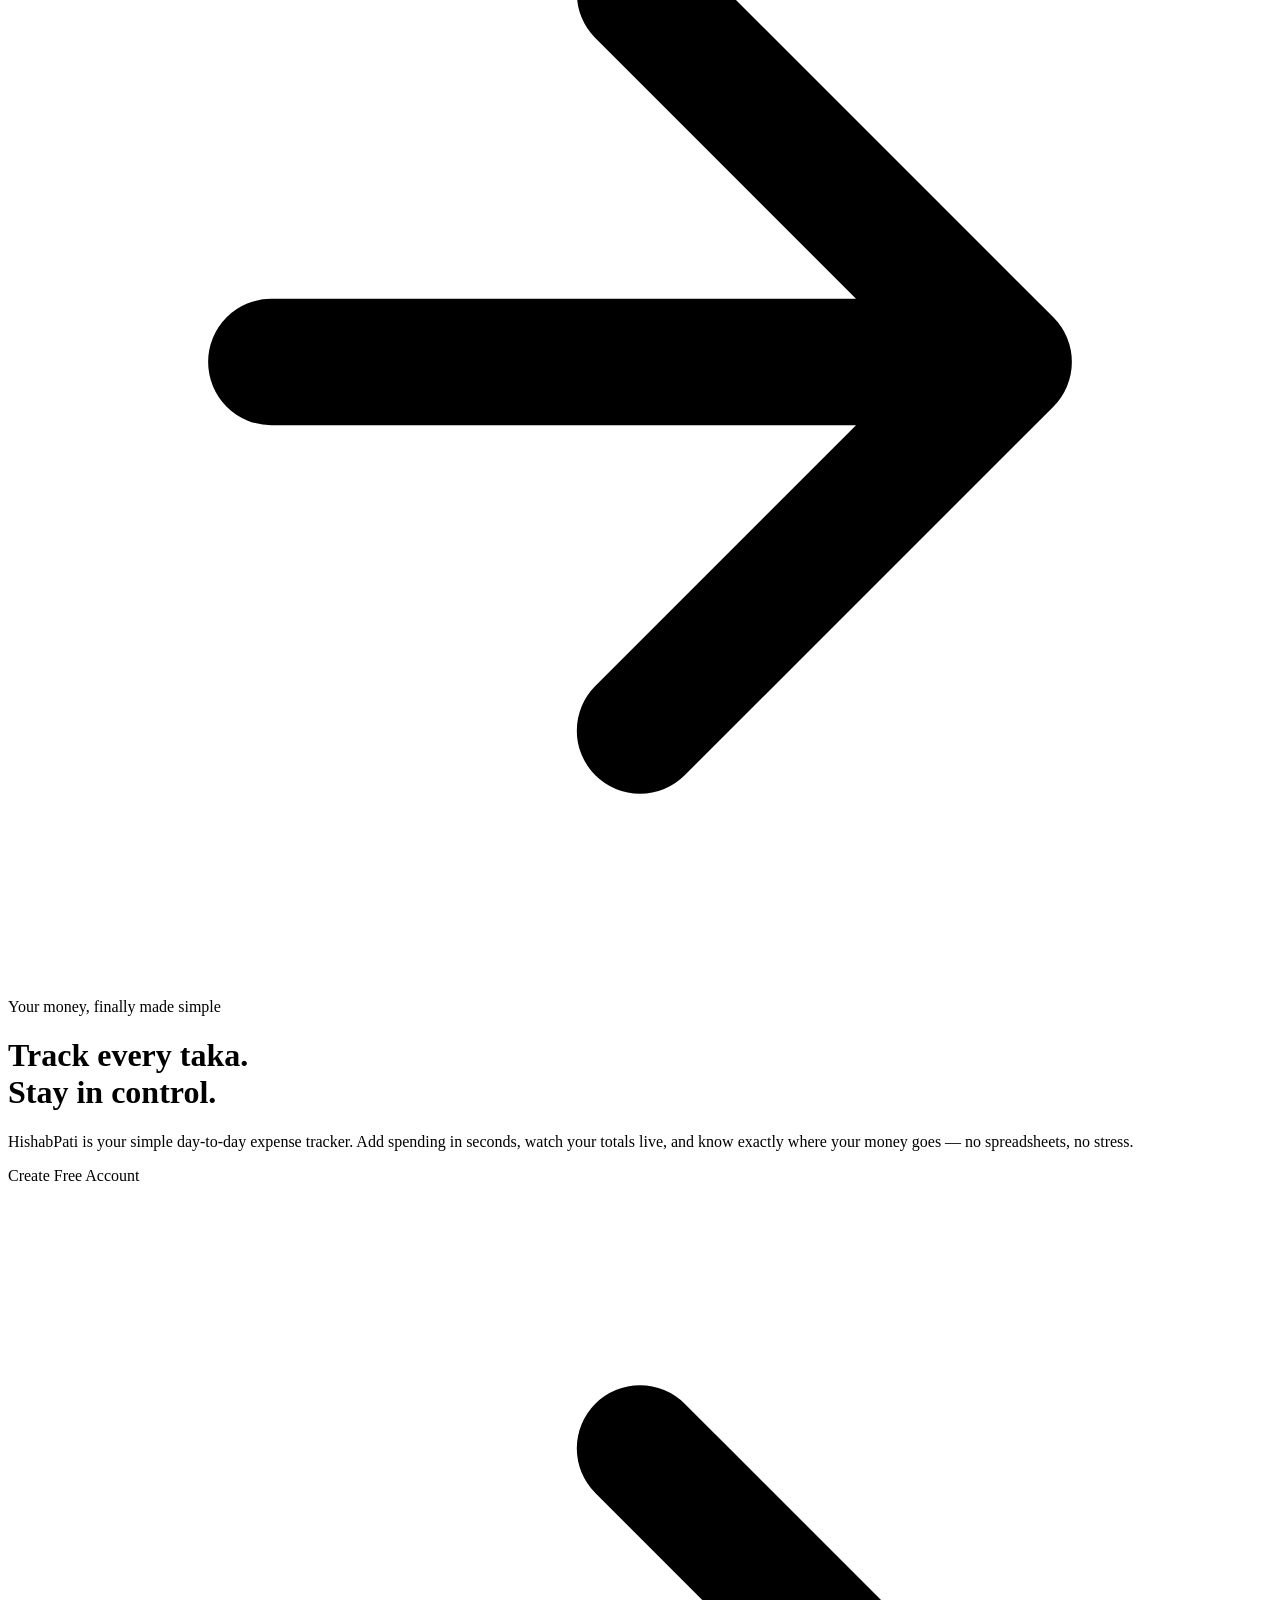
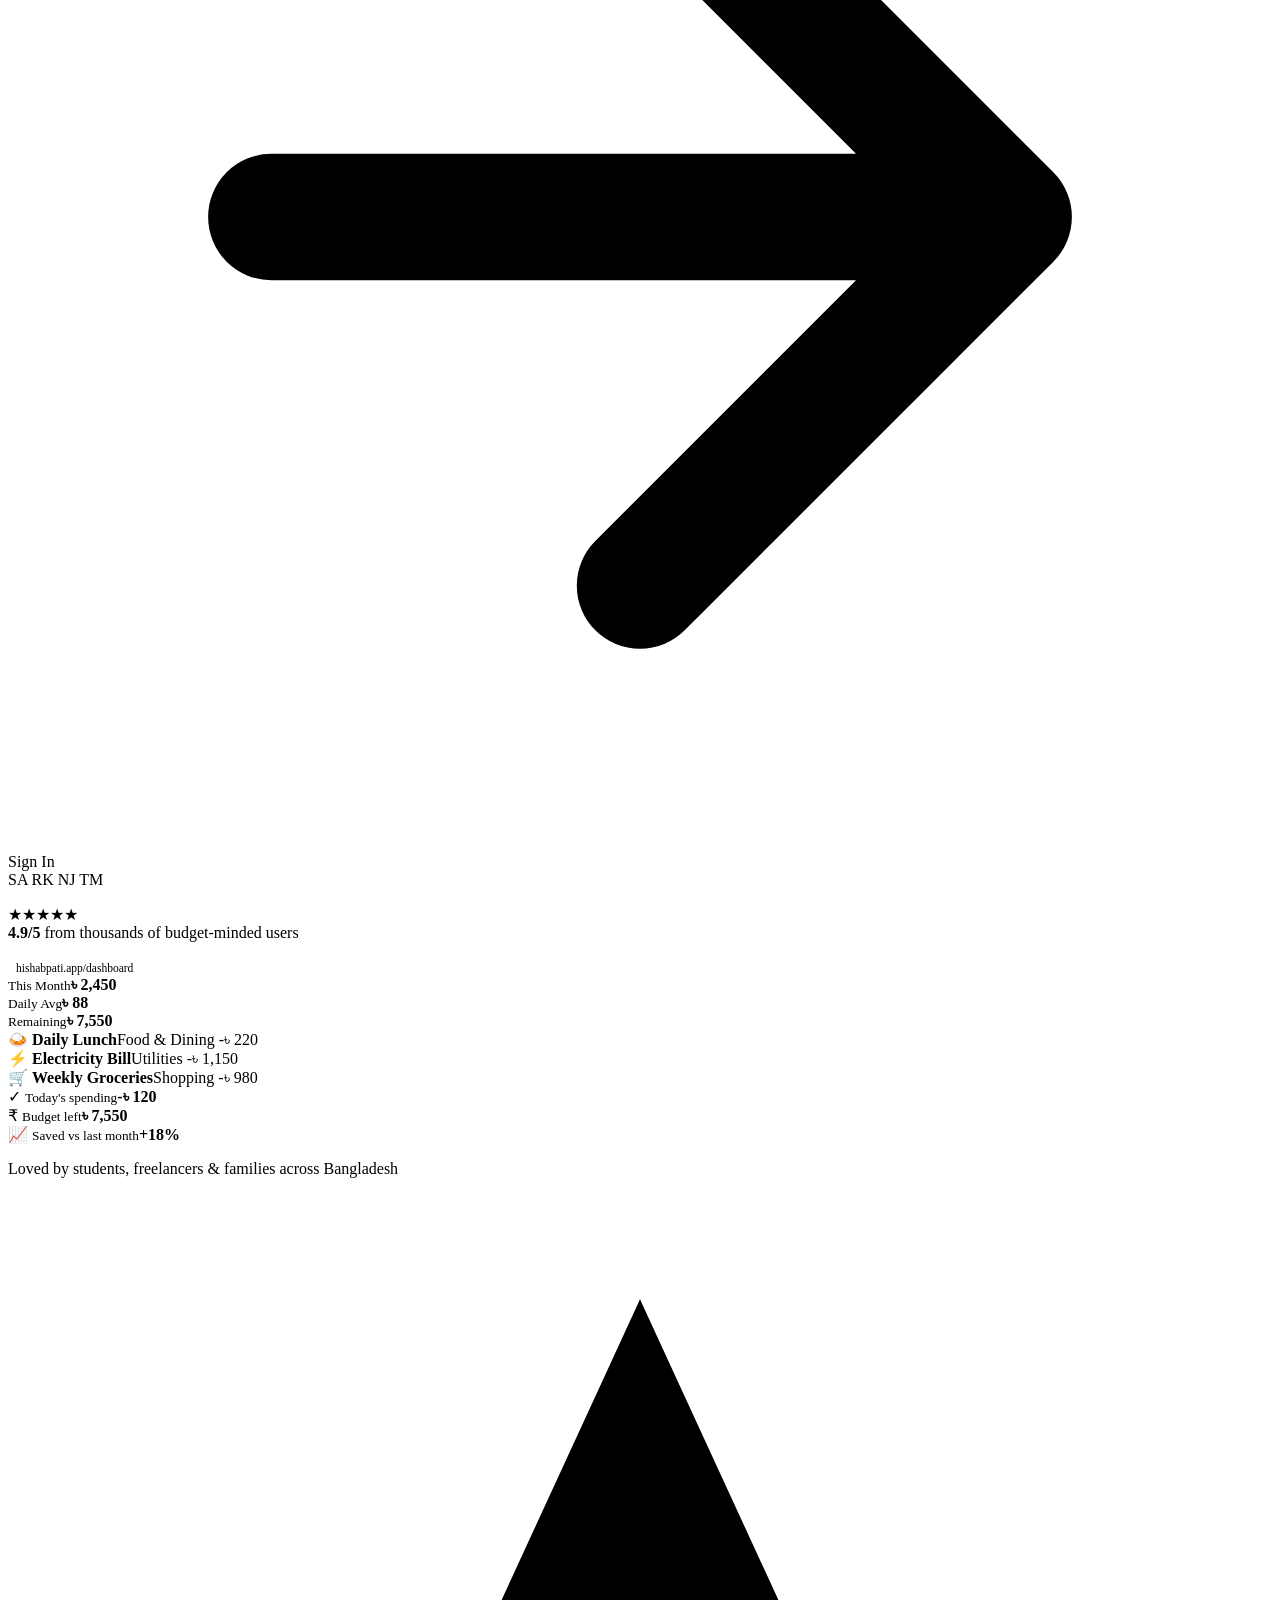
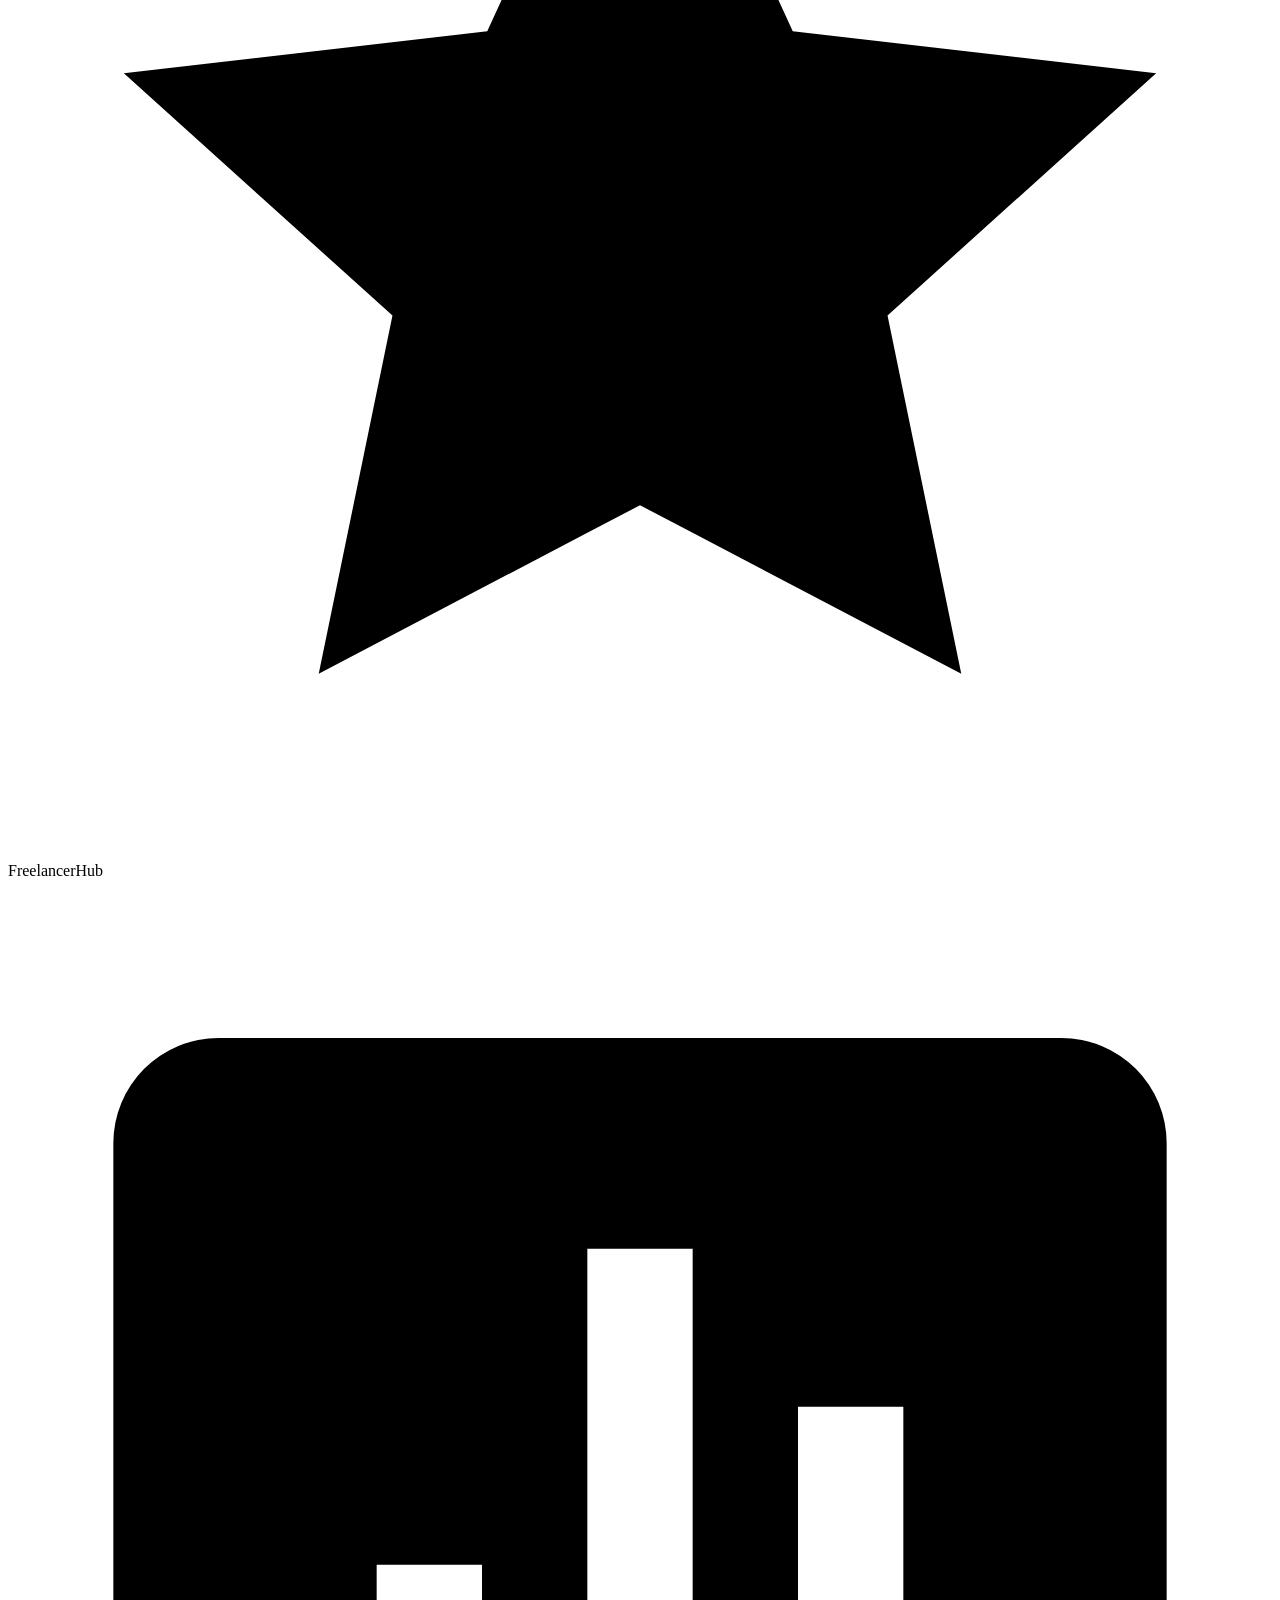
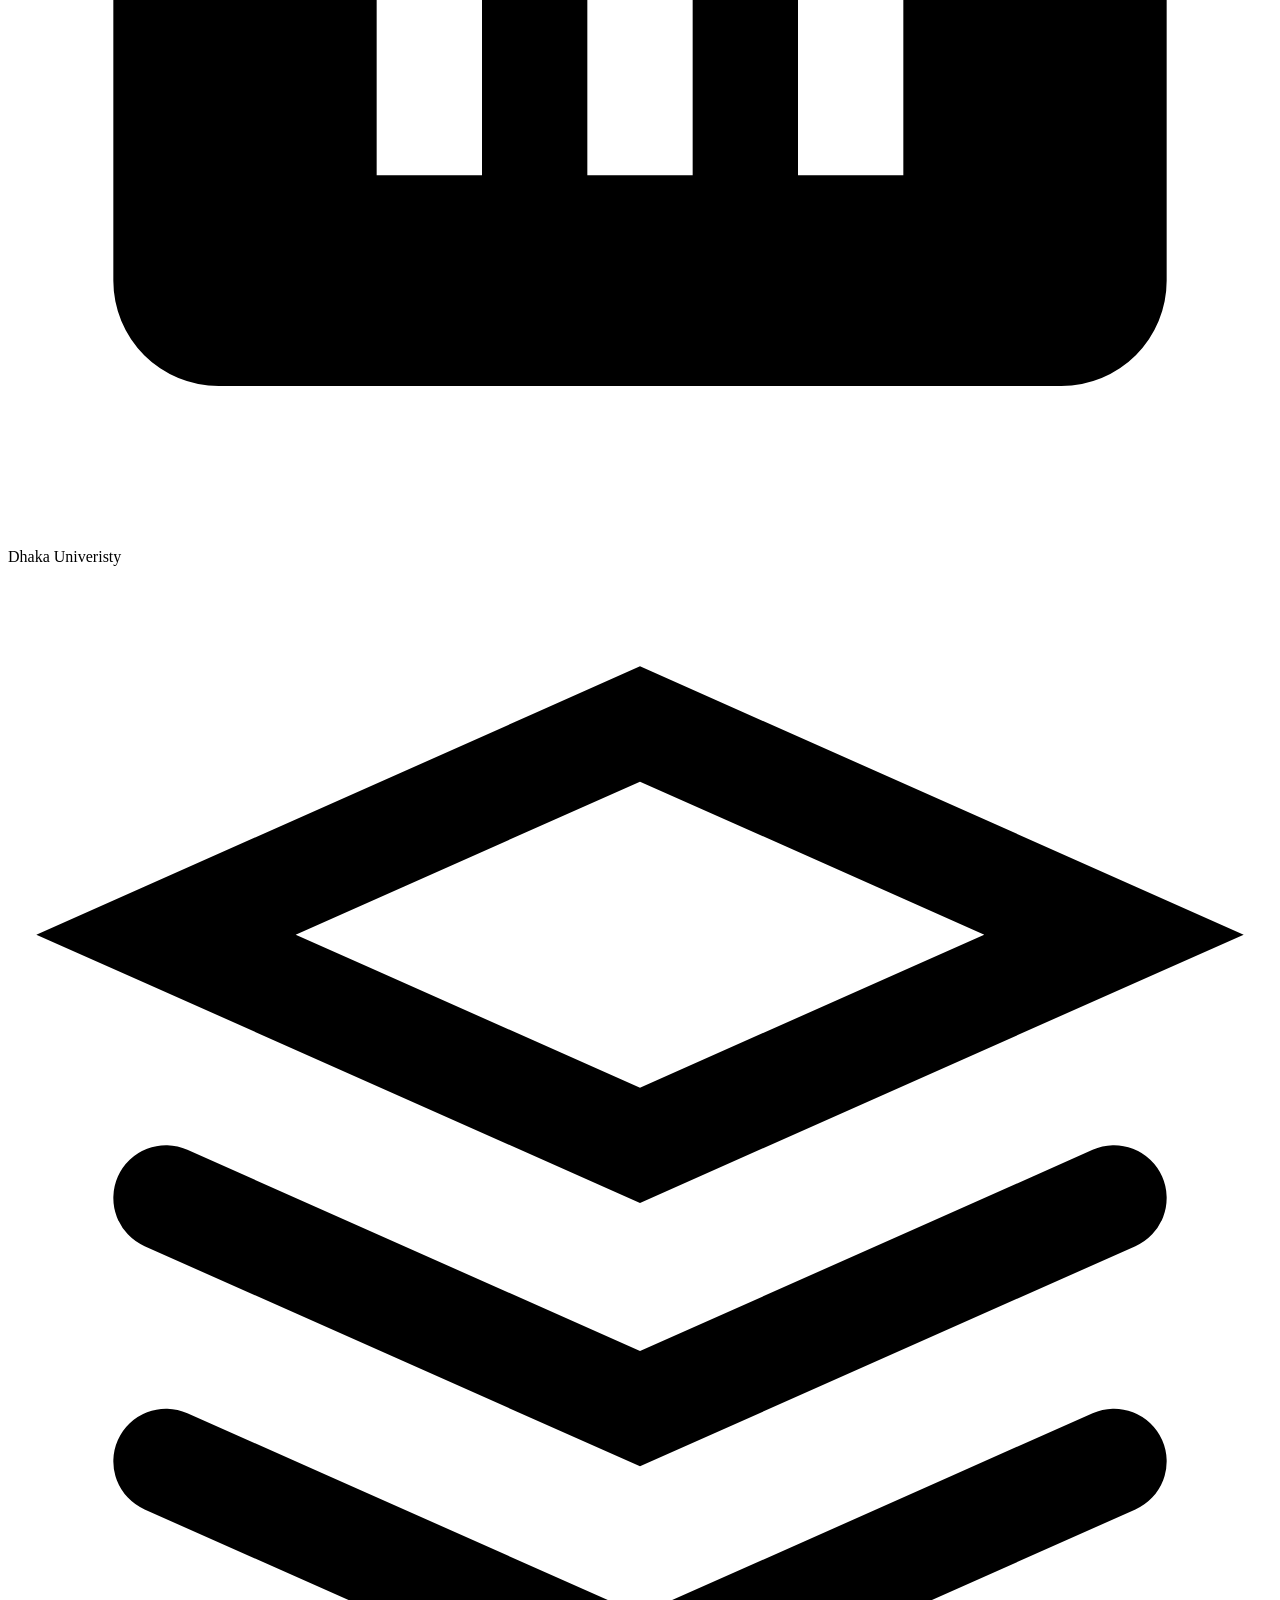
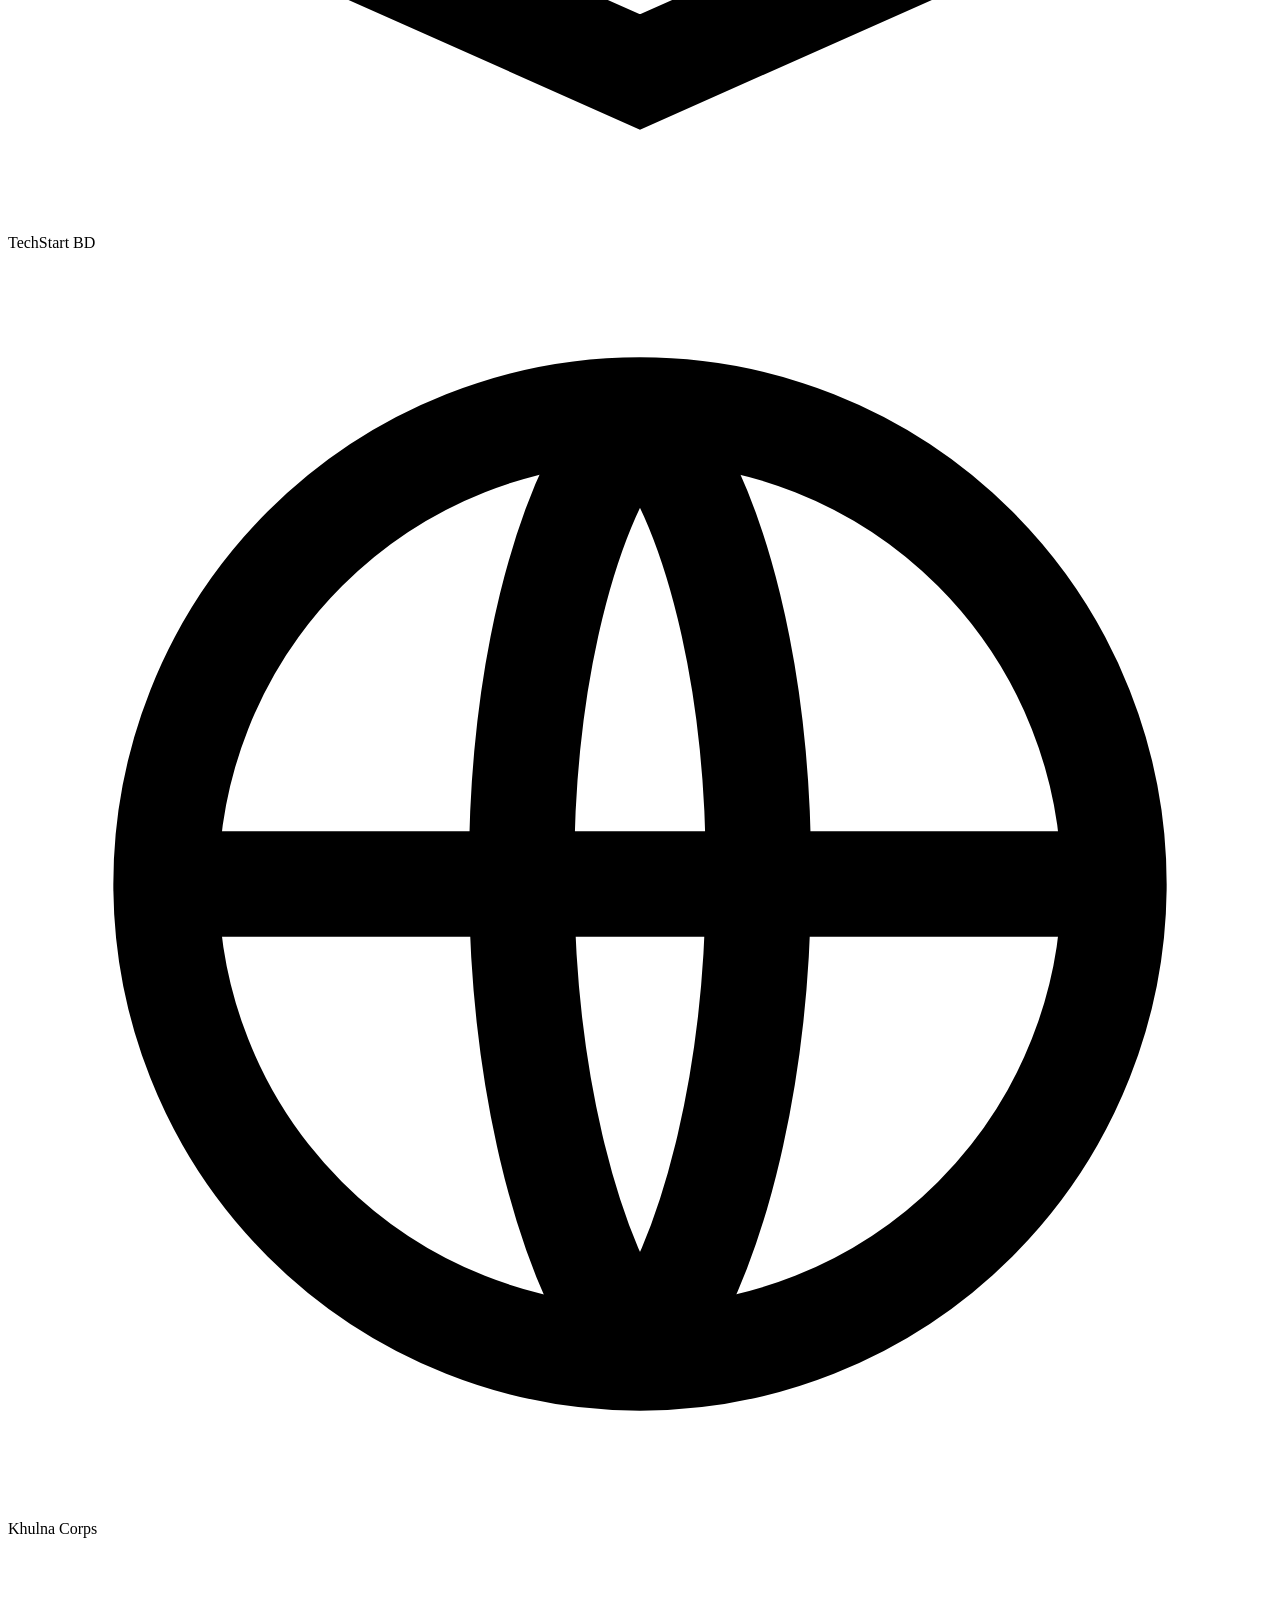
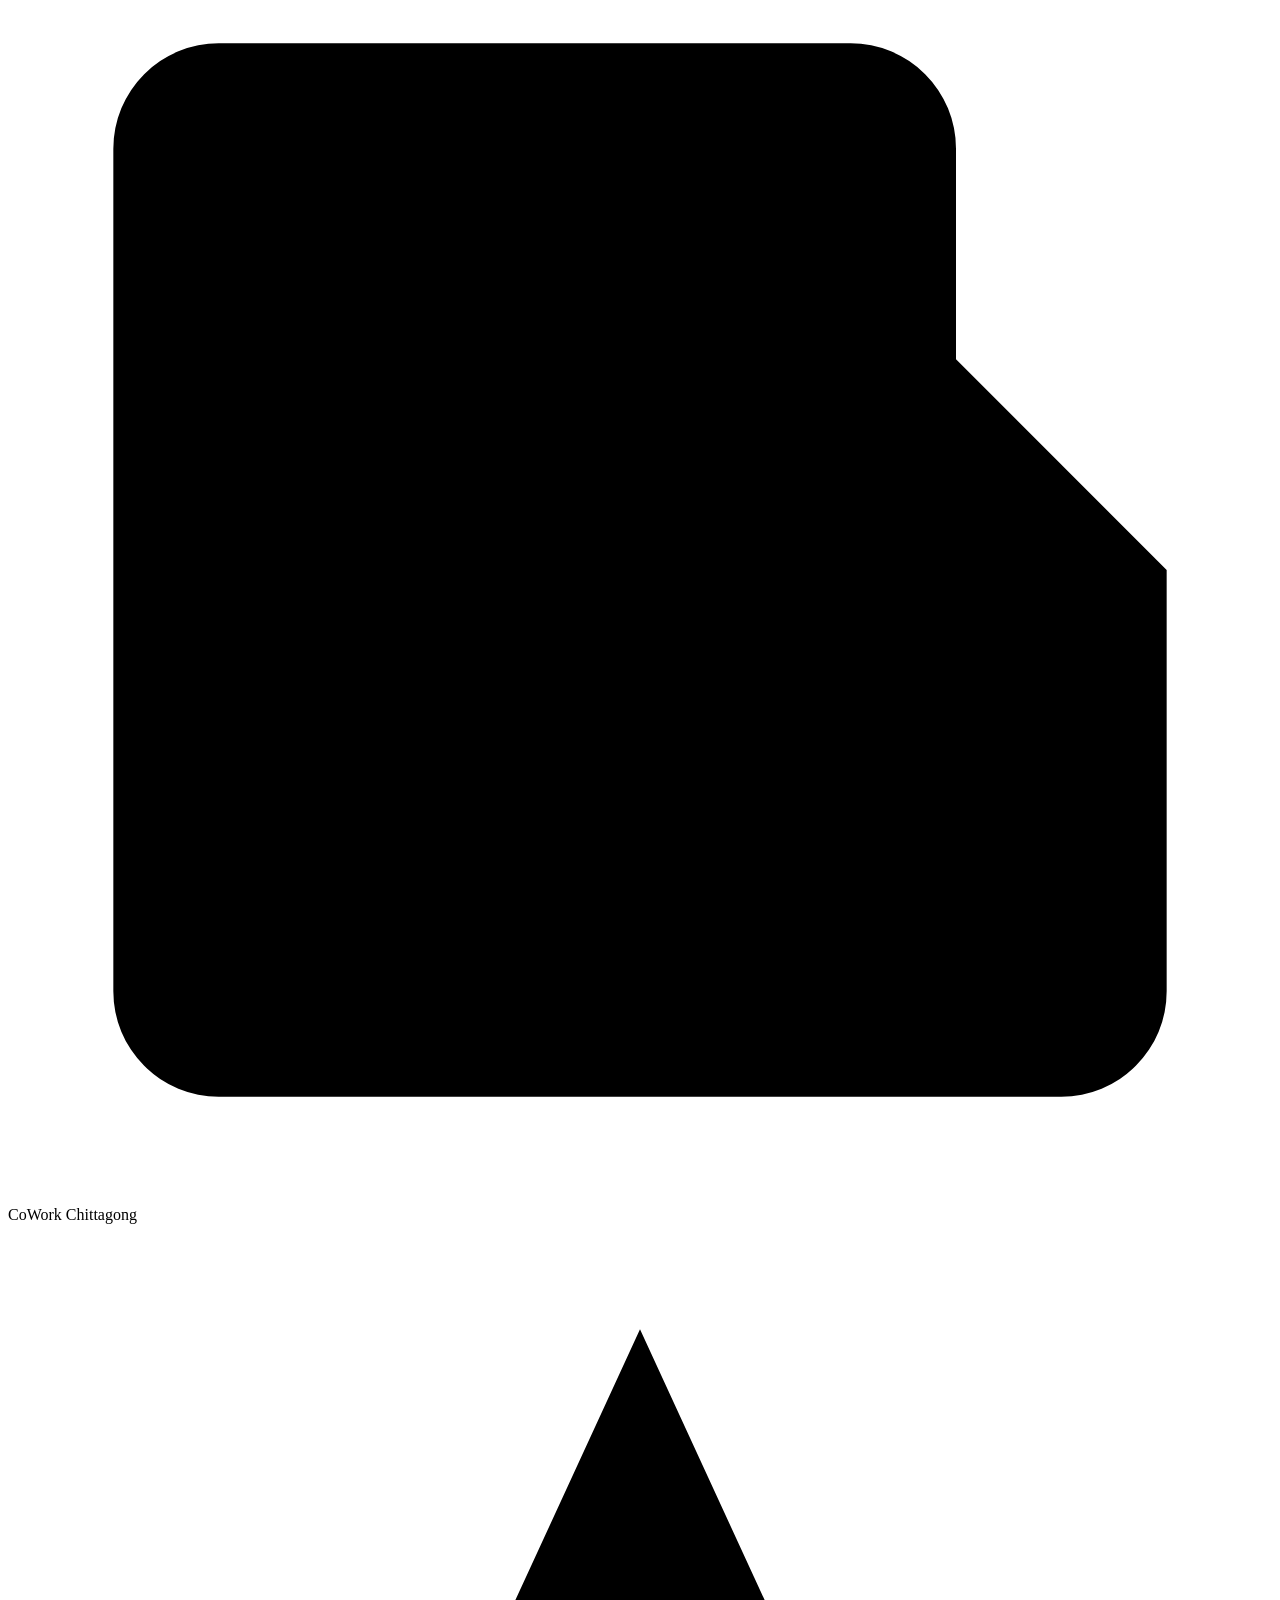
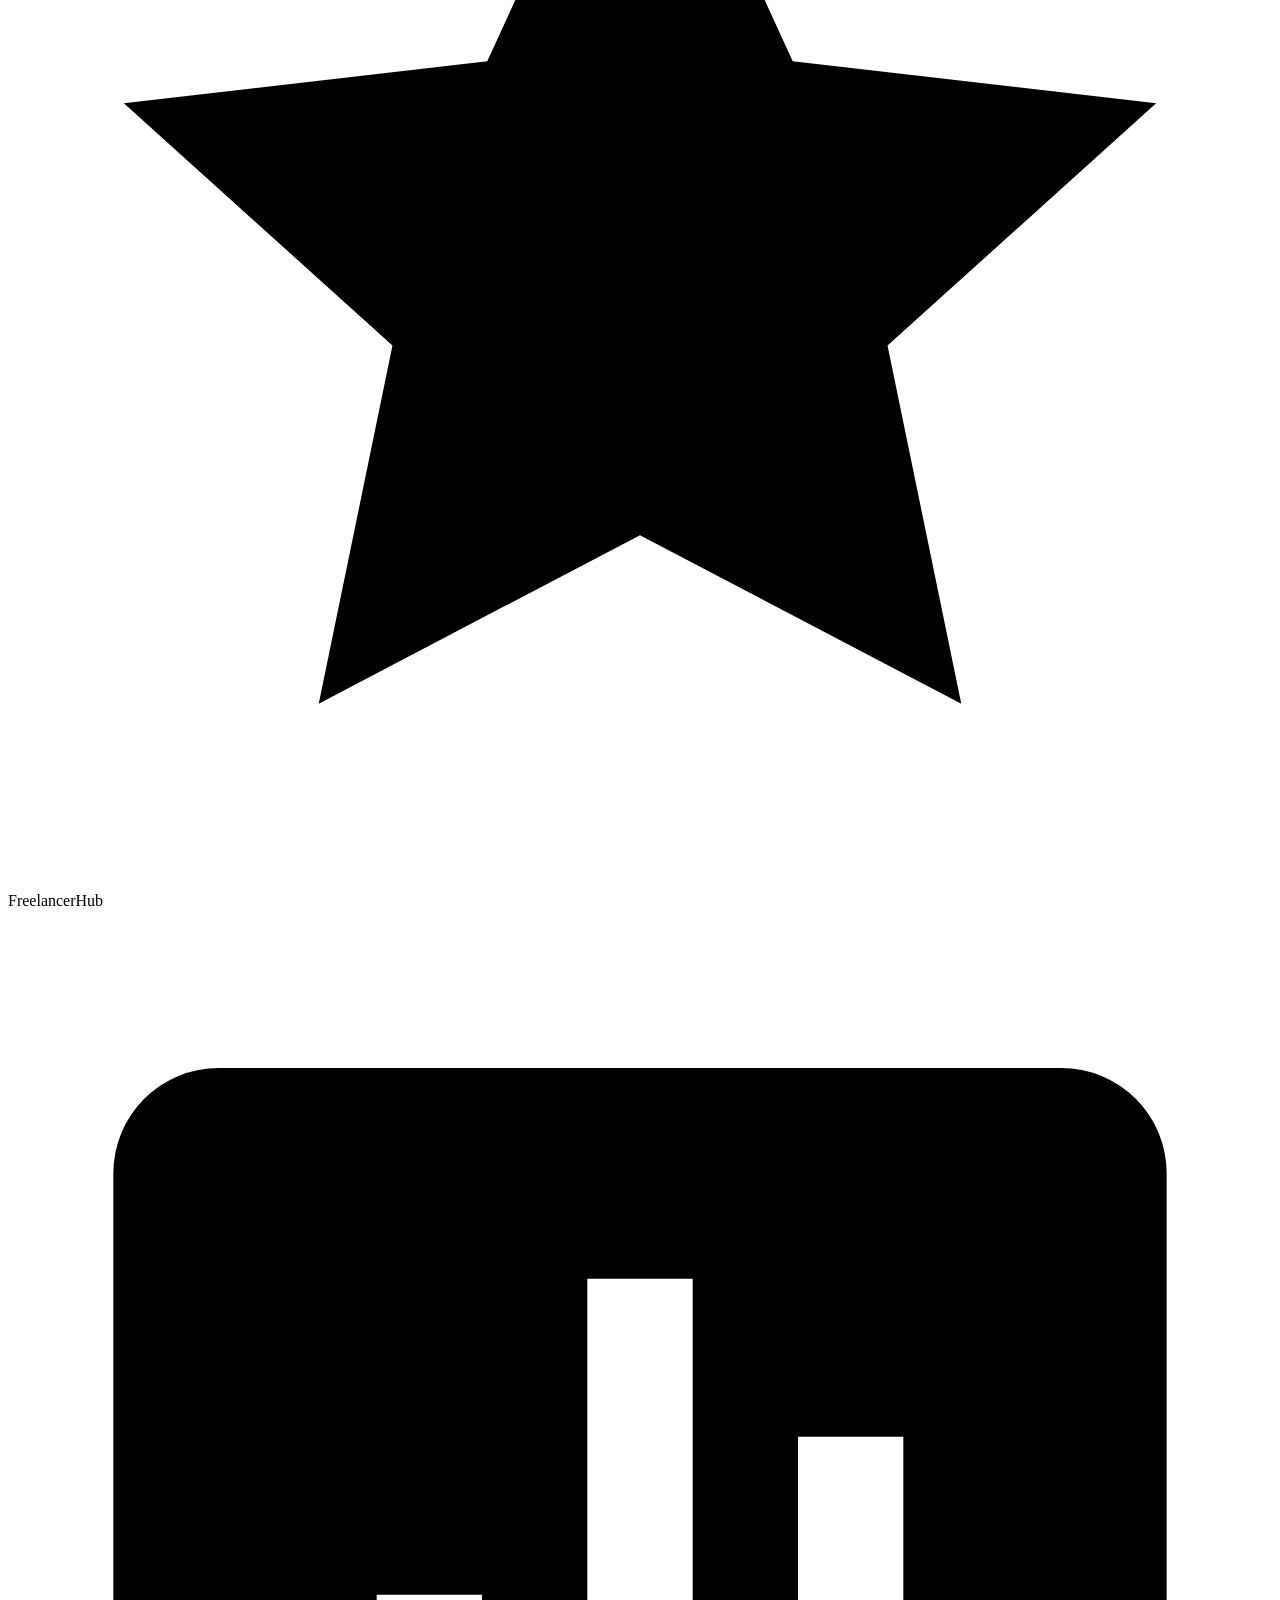
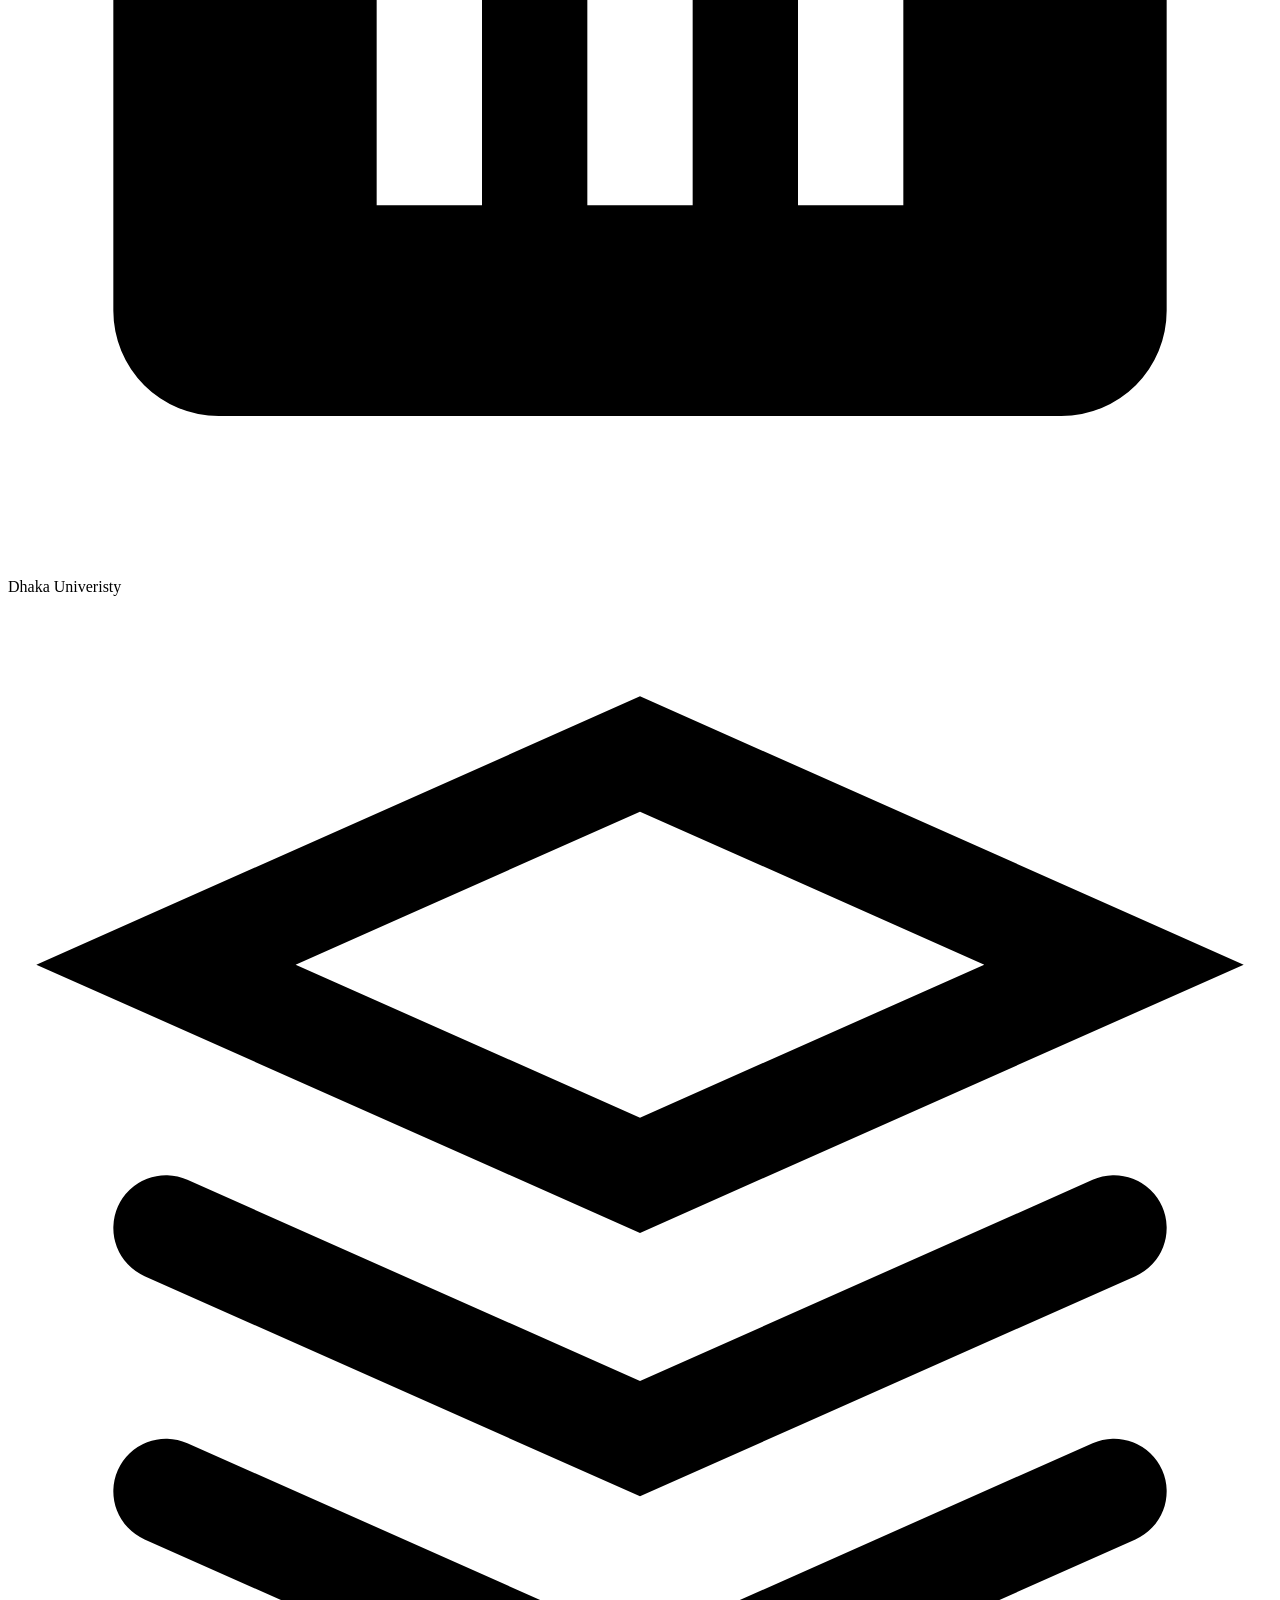
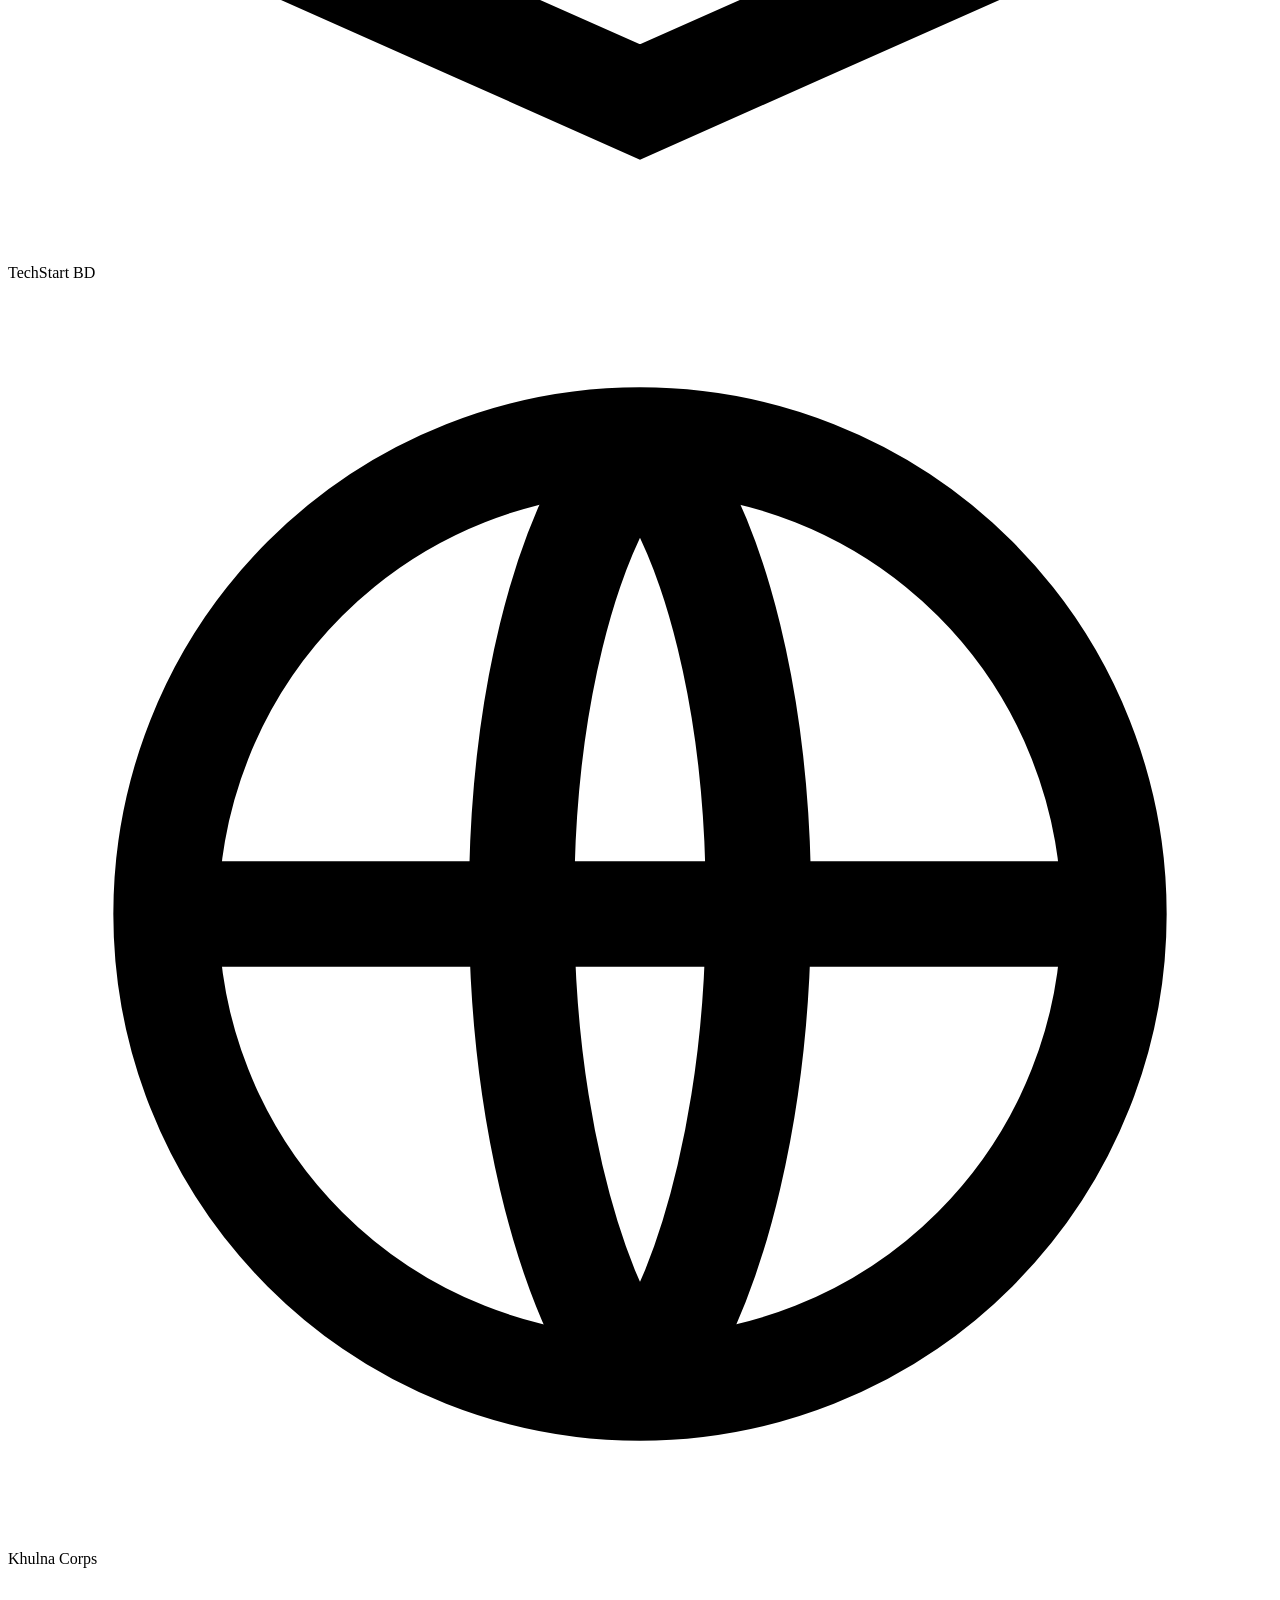
==== commit f6511bc9: "Optimize mobile experience: hamburger menus, responsive layout, dynamic stats - Add animated hamburg" ====
--- a/src/main/resources/templates/index.html
+++ b/src/main/resources/templates/index.html
@@ -27,18 +27,23 @@
             </span>
             Hishab<em>Pati</em>
         </a>
-        <div class="nav-links">
-            <a th:href="@{#features}">Features</a>
-            <a th:href="@{#how}">How it works</a>
-            <a th:href="@{#testimonial}">Stories</a>
-        </div>
-        <div class="nav-cta">
-            <a class="btn btn-ghost" th:href="@{/login}">Sign In</a>
-            <a class="btn btn-primary" th:href="@{/signup}">Get Started
-                <svg viewBox="0 0 24 24" fill="none" stroke="currentColor" stroke-width="2.4" stroke-linecap="round" stroke-linejoin="round">
-                    <path d="M5 12h14M12 5l7 7-7 7"/>
-                </svg>
-            </a>
+        <button class="nav-toggle" id="navToggle" aria-label="Toggle menu" aria-expanded="false">
+            <span></span><span></span><span></span>
+        </button>
+        <div class="nav-menu" id="navMenu">
+            <div class="nav-links">
+                <a th:href="@{#features}">Features</a>
+                <a th:href="@{#how}">How it works</a>
+                <a th:href="@{#testimonial}">Stories</a>
+            </div>
+            <div class="nav-cta">
+                <a class="btn btn-ghost" th:href="@{/login}">Sign In</a>
+                <a class="btn btn-primary" th:href="@{/signup}">Get Started
+                    <svg viewBox="0 0 24 24" fill="none" stroke="currentColor" stroke-width="2.4" stroke-linecap="round" stroke-linejoin="round">
+                        <path d="M5 12h14M12 5l7 7-7 7"/>
+                    </svg>
+                </a>
+            </div>
         </div>
     </div>
 </nav>
@@ -336,6 +341,32 @@
     window.addEventListener('scroll', onScroll, { passive: true });
     onScroll();
 
+    // Mobile menu toggle
+    var navToggle = document.getElementById('navToggle');
+    var navMenu = document.getElementById('navMenu');
+    function closeMenu() {
+        navMenu.classList.remove('open');
+        navToggle.classList.remove('active');
+        navToggle.setAttribute('aria-expanded', 'false');
+        document.body.style.overflow = '';
+    }
+    navToggle.addEventListener('click', function () {
+        var open = navMenu.classList.toggle('open');
+        navToggle.classList.toggle('active', open);
+        navToggle.setAttribute('aria-expanded', open ? 'true' : 'false');
+        document.body.style.overflow = open ? 'hidden' : '';
+    });
+    navMenu.querySelectorAll('a').forEach(function (a) {
+        a.addEventListener('click', closeMenu);
+    });
+    window.addEventListener('pointerdown', function (e) {
+        if (!navMenu.classList.contains('open')) return;
+        if (!navMenu.contains(e.target) && !navToggle.contains(e.target)) closeMenu();
+    });
+    window.addEventListener('resize', function () {
+        if (window.innerWidth > 980) closeMenu();
+    });
+
     // Reveal on scroll
     var revealEls = document.querySelectorAll('.reveal');
     var io = new IntersectionObserver(function (entries) {
